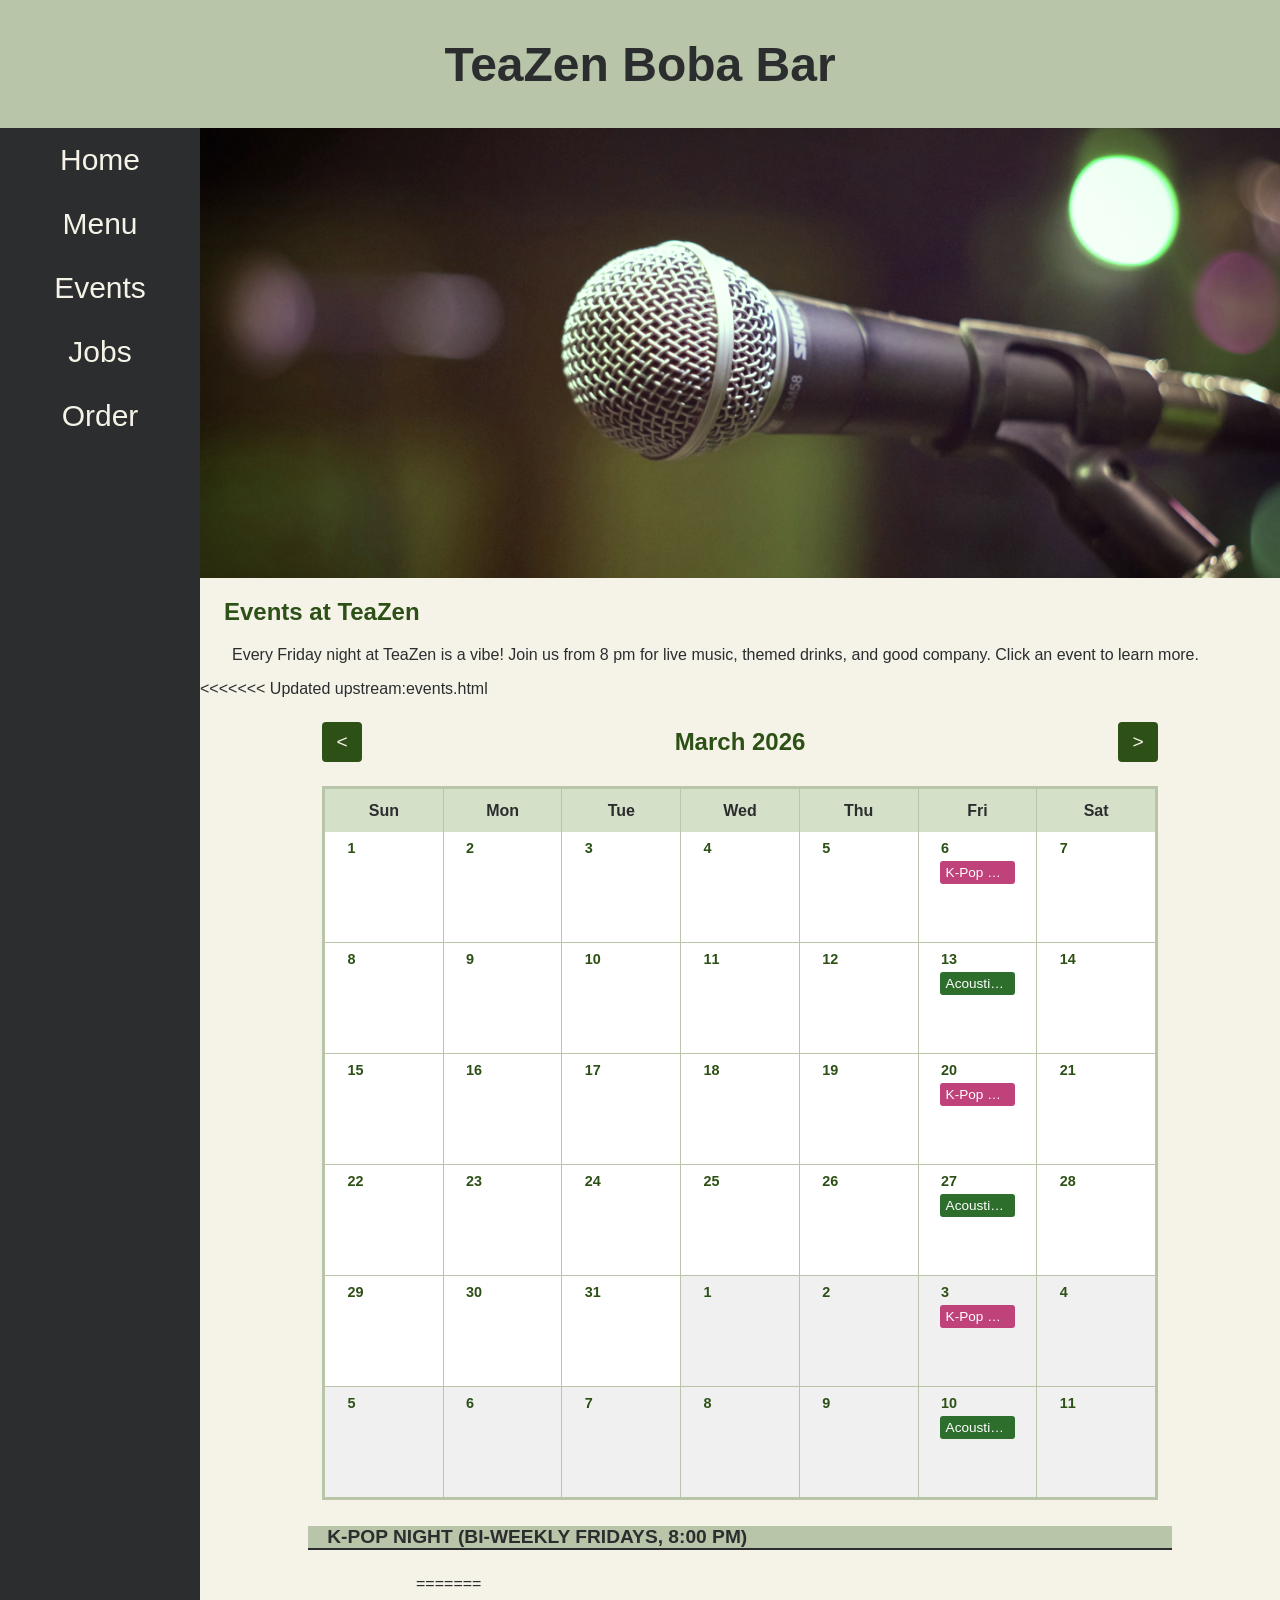
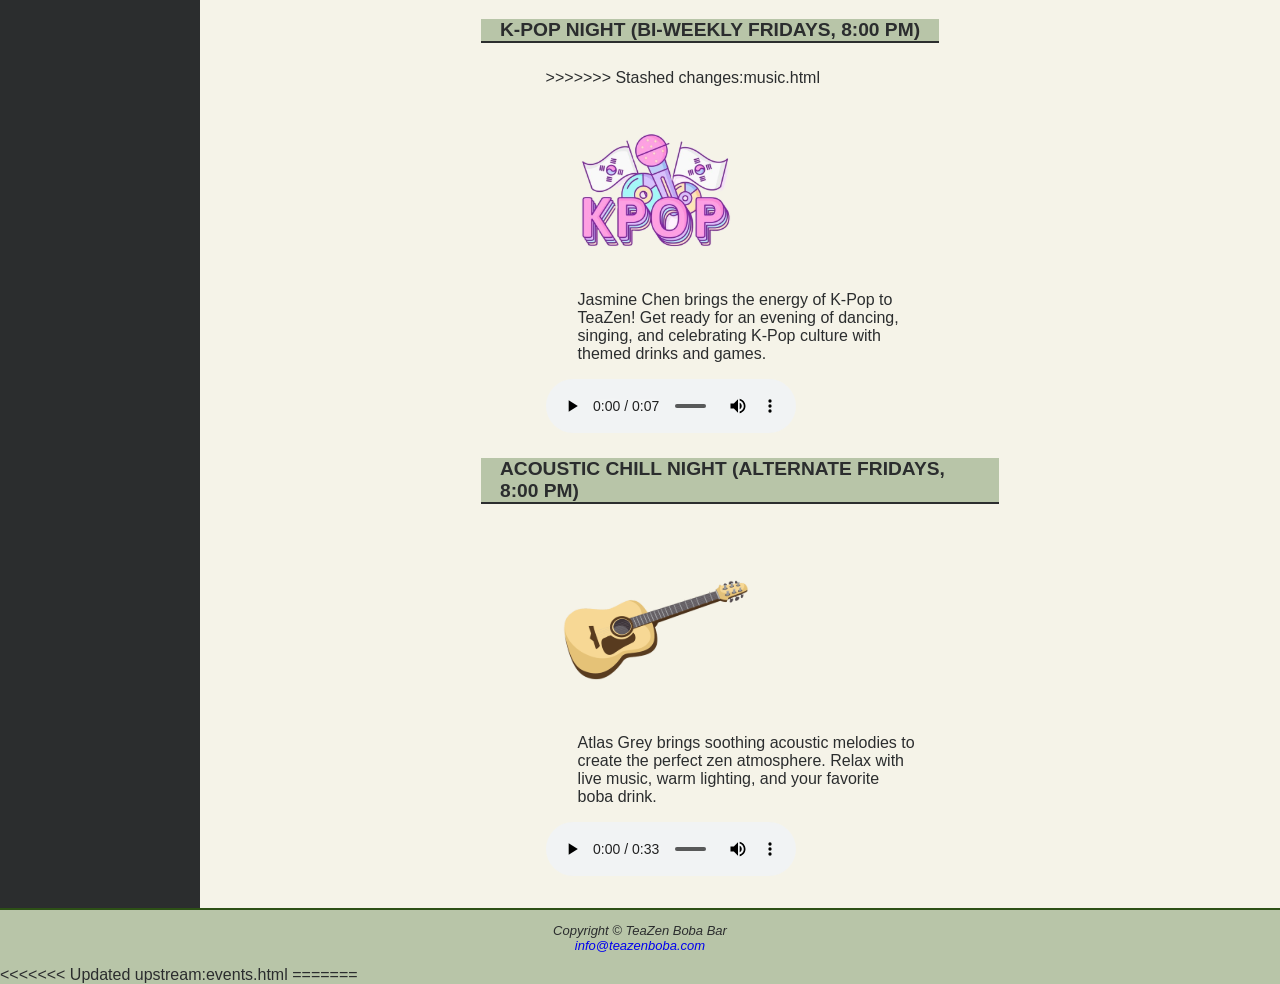
==== events.html @ 2941ad5b "Thinking..." ====
<!doctype html>
<html lang="en">
	<!-- head-->
	<head>
		<meta charset="UTF-8" />
		<meta name="viewport" content="width=device-width, initial-scale=1.0" />
		<title>TeaZen Boba Bar Events</title>
		<link rel="stylesheet" href="styles/teazen.css" />
		<link rel="stylesheet" href="styles/events.css" />
	</head>

	<body>
		<!-- wrapper -->
		<div id="wrapper">
			<!-- header -->
			<header>
				<h1><a href="index.html">TeaZen Boba Bar</a></h1>
			</header>

			<!-- nav -->
			<nav>
				<ul>
					<li><a href="index.html">Home</a></li>
					<li><a href="menu.html">Menu</a></li>
					<li><a href="events.html">Events</a></li>
					<li><a href="jobs.html">Jobs</a></li>
					<li><a href="order.html">Order</a></li>
				</ul>
			</nav>

			<!-- main -->
			<main>
				<div id="heroguitar"></div>

				<h2>Events at TeaZen</h2>
				<p>
					Every Friday night at TeaZen is a vibe! Join us from 8 pm for live
					music, themed drinks, and good company. Click an event to learn more.
				</p>

<<<<<<< Updated upstream:events.html
				<!-- calendar -->
				<div id="calendar-wrap">
					<div id="calendar-header">
						<button id="prev-month" aria-label="Previous month">&lt;</button>
						<h3 id="calendar-title">March 2026</h3>
						<button id="next-month" aria-label="Next month">&gt;</button>
					</div>
					<div id="calendar" class="custom-calendar">
						<div class="day-header">Sun</div>
						<div class="day-header">Mon</div>
						<div class="day-header">Tue</div>
						<div class="day-header">Wed</div>
						<div class="day-header">Thu</div>
						<div class="day-header">Fri</div>
						<div class="day-header">Sat</div>
					</div>
					<div id="calendar-days"></div>
				</div>

				<!-- event detail panel -->
				<div id="event-detail" class="event-detail hidden">
					<button id="close-detail" aria-label="Close">&times;</button>
					<div id="event-detail-content"></div>
				</div>

				<!-- event info sections -->
				<h4>K-Pop Night (Bi-weekly Fridays, 8:00 PM)</h4>
				<div class="details" id="kpop-section">
=======
				<!-- event lineups -->
				<h4>K-POP NIGHT (BI-WEEKLY FRIDAYS, 8:00 PM)</h4>
				<div class="details">
>>>>>>> Stashed changes:music.html
					<a href="./images/k-pop_logo_transparent.png">
						<img
							src="./images/k-pop_logo_transparent_thumb.png"
							alt="K-Pop Night at TeaZen"
						/>
					</a>
					<p>
						Jasmine Chen brings the energy of K-Pop to TeaZen! Get ready for an
						evening of dancing, singing, and celebrating K-Pop culture with
						themed drinks and games.
					</p>

					<audio controls>
						<source
							src="./audios/kpop-demon-hunters-golden.mp3"
							type="audio/mpeg"
						/>
						<source
							src="./audios/kpop-demon-hunters-golden.ogg"
							type="audio/ogg"
						/>
						<p>
							Your browser does not support the audio element.
							<a href="./audios/kpop-demon-hunters-golden.mp3">
								Download audio sample
							</a>
						</p>
					</audio>
				</div>

				<h4>Acoustic Chill Night (Alternate Fridays, 8:00 PM)</h4>
				<div class="details" id="acoustic-section">
					<a href="./images/acoustic-guitar.webp">
						<img
							src="./images/acoustic-guitar_thumb.webp"
							alt="Acoustic Chill Night at TeaZen"
						/>
					</a>
					<p>
						Atlas Grey brings soothing acoustic melodies to create the perfect
						zen atmosphere. Relax with live music, warm lighting, and your
						favorite boba drink.
					</p>

					<audio controls>
						<source src="./audios/greg.mp3" type="audio/mpeg" />
						<source src="./audios/greg.ogg" type="audio/ogg" />
						<p>
							Your browser does not support the audio element.
							<a href="./audios/greg.mp3">Download audio sample</a>
						</p>
					</audio>
				</div>
			</main>

			<!-- footer -->
			<footer>
				Copyright &copy; TeaZen Boba Bar<br />
				<a href="mailto:info@teazenboba.com">info@teazenboba.com</a>
			</footer>
		</div>

<<<<<<< Updated upstream:events.html
		<script src="scripts/events.js"></script>
=======
		
	</body>
</html>
---- styles/teazen.css ----
/* ===== UNIVERSAL ===== */
* {
	box-sizing: border-box;
}

/* ===== BODY ===== */
body {
	margin: 0;
	padding: 0;

	font-family: Tahoma, Arial, sans-serif;
	color: #2b2d2e;

	background-color: #b8c5a8;
}

/* ===== HEADER ===== */
header {
	height: 128px;
	padding-top: 5px;
	padding-bottom: 5px;
	padding-left: 105px;

	color: #2b2d2e;

	background-color: #b8c5a8;
	background-image: url("../images/boba_logo.png");
	background-repeat: no-repeat;
	background-position: 15px center; /* positions the logo */
	background-size: 120px auto;

	text-align: center; /* Center the text */
	display: flex;
	align-items: center; /* Vertically center */
	justify-content: center; /* Horizontally center */
}

/* header link states */
header a:link {
	color: #2b2d2e;
	text-decoration: none;
}

header a:visited {
	color: #2b2d2e;
	text-decoration: none;
}

header a:hover {
	color: #f5f3e8;
	text-decoration: none;
}

/* ===== NAVIGATION ===== */
nav {
	font-size: 1.5em;
	text-align: center;
}

/* nav link states */
nav a:link {
	color: #f5f3e8;
}

nav a:visited {
	color: #b8c5a8;
}

nav a:hover {
	color: #d1a35e;
}

nav ul {
	display: flex;
	flex-direction: column;

	margin: 0;
	padding: 0;

	font-size: 1.25em;
	list-style-type: none;
}

nav li {
	width: 100%;
	padding: 0.5em 1em;
	border-bottom: 1px solid #b8c5a8;
}

/* ===== GLOBAL ANCHORS ===== */
a {
	text-decoration: none;
}

/* ===== TYPOGRAPHY ===== */
h1 {
	font-size: 2em;
}

h2 {
	color: #2d5016;
}

h3 {
	color: #2d5016;
}

h4 {
	clear: left;

	padding-bottom: 0;
	padding-left: 0;
	border-bottom: #2b2d2e 2px solid;

	font-size: 1.2em;
	text-transform: uppercase;

	background-color: #b8c5a8;
}

dt {
	color: #2d5016;
}

/* ===== MAIN CONTENT ===== */
main {
	display: block;
	padding: 0 0 2em;
	background-color: #f5f3e8;
}

/* inner content spacing */
main h2,
main h3,
main h4,
main p,
main div,
main ul,
main dl {
	padding-right: 1em;
	padding-left: 1em;
}

main p {
	padding-left: 2em;
}

main ul {
	padding-left: 3em;
}

/* ===== WRAPPER ===== */
#wrapper {
	padding: 0;
	background-color: #2b2d2e;
}

/* ===== FOOTER ===== */
footer {
	padding: 1em;
	border-top: 2px solid #2d5016;

	font-size: small;
	font-style: italic;
	text-align: center;

	background-color: #b8c5a8;
}

/* ===== MISC ===== */
.details {
	display: flex;
	flex-flow: row wrap;
	align-items: center; /* Add this - vertically centers items */
	padding-right: 20%;
	padding-left: 20%;
}

.details img {
	flex-shrink: 0; /* Prevents image from shrinking */
}

.details p {
	margin: 0; /* Remove default paragraph margins */
}

.details audio {
	width: 100%;
	min-width: 250px; /* Add this - ensures a minimum width */
	max-width: 250px; /* Add this - limits the maximum width */
	margin-top: 1em;
}

@media (width >=1300px) {
	/* or 800px, test to see what looks best */
	.details {
		flex-flow: row;
		align-items: center;
	}
}

img {
	padding-right: 10px;
	padding-left: 10px;
}

#mobile {
	display: inline;
}

#desktop {
	display: none;
}

form {
	display: flex;
	flex-direction: column;
	width: 80%;
	padding-left: 3em;
}

input,
textarea {
	margin-bottom: 0.5em;
}

/* ===== AUDIO SELECTOR ===== */
audio {
	display: block;
	margin-top: 1em;
}

/* ===== TABLES ===== */

table {
	border-spacing: 0;
	width: 100%;
	margin: 0;
}

td,
th {
	padding: 10px;
}

tr:nth-child(odd) {
	background-color: #d4e0c8;
}

/* ===== MEDIA QUERIES ===== */
@media (width >= 600px) {
	header {
		padding-left: 0;
		text-align: center;
		background-size: 150px auto;
	}

	h1 {
		font-size: 3em;
	}

	nav ul {
		flex-flow: row nowrap;
		justify-content: space-around;
	}

	nav li {
		border-bottom: none;
	}

	#flow {
		display: flex;
		flex-flow: row;
	}

	#mobile {
		display: none;
	}

	#desktop {
		display: inline;
	}

	/* .details {
		display: flex;
		flex-flow: row;
	} */

	h4 {
		margin-right: 10%;
		margin-left: 10%;
	}

	form {
		display: grid;
		grid-template-columns: 6em 1fr;
		gap: 1em;
		width: 40%;
	}

	form input[type="submit"],
	form button[type="submit"] {
		grid-column: 2;
	}
}

/* DESKTOP LAYOUT */
@media (width >= 1024px) {
	header {
		grid-area: header;
		background-image: url("../images/boba_logo.png");
	}

	nav {
		grid-area: nav;
		width: 200px;
	}

	main {
		grid-area: main;
	}

	footer {
		grid-area: footer;
	}

	#wrapper {
		display: grid;
		grid-template:
			"header header"
			"nav main"
			"footer footer"
			/ 200px;
	}

	nav ul {
		flex-direction: column;
	}
}
<<<<<<< HEAD

<<<<<<< Updated upstream:styles/teazen.css
/* ===== JOB APPLICATION FORM ===== */
#jobApplicationForm {
=======
/* ===== CHATBOT (FIXED) ===== */
#chatbot-container {
	position: fixed;
	bottom: 20px;
	right: 20px;
	z-index: 9999;
>>>>>>> Stashed changes:teazen.css
	display: flex;
	flex-direction: column;
	max-width: 600px;
	margin: 2em auto;
	padding: 2em;
	background-color: #f5f3e8;
	border: 2px solid #2d5016;
	border-radius: 8px;
	box-shadow: 0 2px 8px rgba(0, 0, 0, 0.1);
}

#jobApplicationForm fieldset {
	border: none;
<<<<<<< Updated upstream:styles/teazen.css
	padding: 0;
	margin: 0;
}

#jobApplicationForm legend {
	font-size: 1.5em;
	font-weight: bold;
	color: #2d5016;
	margin-bottom: 1.5em;
	padding: 0;
}

.form-group {
	margin-bottom: 1.5em;
=======
	padding: 12px 18px;
	border-radius: 25px;
	cursor: pointer;
	font-weight: bold;
	box-shadow: 0 4px 10px rgba(0,0,0,0.2);
	margin-bottom: 10px;
}

#chat-toggle:hover {
	background-color: #3b6820;
}

#chat-window {
	width: 320px;
	height: 420px;
	background: #f5f3e8;
	border-radius: 15px;
	box-shadow: 0 6px 20px rgba(0,0,0,0.25);
>>>>>>> Stashed changes:teazen.css
	display: flex;
	flex-direction: column;
}

.form-group label {
	font-weight: bold;
	color: #2d5016;
	margin-bottom: 0.5em;
	font-size: 0.95em;
}

.form-group input[type="text"],
.form-group input[type="email"],
.form-group input[type="tel"],
.form-group input[type="date"],
.form-group select,
.form-group textarea {
	padding: 0.75em;
	border: 1px solid #b8c5a8;
	border-radius: 4px;
	font-family: inherit;
	font-size: 0.95em;
	background-color: #ffffff;
	color: #2b2d2e;
	transition: border-color 0.3s ease;
}

.form-group input[type="text"]:focus,
.form-group input[type="email"]:focus,
.form-group input[type="tel"]:focus,
.form-group input[type="date"]:focus,
.form-group select:focus,
.form-group textarea:focus {
	outline: none;
	border-color: #2d5016;
	box-shadow: 0 0 5px rgba(45, 80, 22, 0.3);
}

.form-group textarea {
	resize: vertical;
	min-height: 120px;
}

.submit-btn {
	background-color: #2d5016;
	color: #f5f3e8;
	padding: 0.75em 2em;
	border: none;
	border-radius: 4px;
	font-size: 1em;
	font-weight: bold;
<<<<<<< Updated upstream:styles/teazen.css
	cursor: pointer;
	transition:
		background-color 0.3s ease,
		transform 0.1s ease;
	align-self: flex-start;
	margin-top: 1em;
}

.submit-btn:hover {
	background-color: #1a3009;
	transform: translateY(-2px);
}

.submit-btn:active {
	transform: translateY(0);
}

#formMessage {
	margin-top: 1em;
	padding: 1em;
	border-radius: 4px;
	font-weight: bold;
	text-align: center;
=======
}

#chat-messages {
	flex: 1;
	padding: 12px;
	overflow-y: auto;
	background: #ffffff;
	display: flex;
	flex-direction: column;
	gap: 10px;
}

.user-message {
	align-self: flex-end;
	background: #d4e0c8;
	padding: 10px 12px;
	border-radius: 15px 15px 5px 15px;
	max-width: 75%;
	white-space: pre-wrap;
}

.bot-message {
	align-self: flex-start;
	background: #f1f1f1;
	padding: 10px 12px;
	border-radius: 15px 15px 15px 5px;
	max-width: 75%;
	border: 1px solid #ddd;
	white-space: pre-wrap;
}

#chat-input-area {
	display: flex;
	padding: 8px;
	border-top: 1px solid #ccc;
	background: #fff;
	gap: 8px;
}

#chatInput {
	flex: 1;
	padding: 10px;
	border: 1px solid #ccc;
	border-radius: 8px;
	outline: none;
	margin: 0 !important;
}

#chatInput:focus {
	border-color: #2d5016;
}

#chat-input-area button {
	background-color: #2d5016;
	color: #f5f3e8;
	border: none;
	padding: 10px 14px;
	border-radius: 8px;
	cursor: pointer;
	font-weight: bold;
}

#chat-input-area button:hover {
	background-color: #3b6820;
>>>>>>> Stashed changes:teazen.css
}

#formMessage[style*="green"] {
	background-color: #d4f1d4;
	color: #2d5016;
	border: 1px solid #2d5016;
}

#formMessage[style*="red"] {
	background-color: #f1d4d4;
	color: #8b3a3a;
	border: 1px solid #8b3a3a;
}
=======
>>>>>>> 483d1e0a27bd4747a47a7f8847b995fde7b28a60
---- styles/events.css ----
/* ===== EVENTS HERO SECTION ===== */
#heroguitar {
	height: 300px;
	background-image: url("../images/music_hero.jpg");
	background-repeat: no-repeat;
	background-size: cover;
	background-position: center 45%;
	filter: sepia(0.5) hue-rotate(60deg) saturate(1.2);
}

@media (width >= 600px) {
	#heroguitar {
		height: 50vh;
		background-image: url("../images/music_hero.jpg");
	}
}

/* ===== CUSTOM CALENDAR ===== */

#calendar-wrap {
	padding: 1em 1em 0;
	width: 100%;
	box-sizing: border-box;
	margin-bottom: 2em;
}

#calendar-header {
	display: flex;
	justify-content: space-between;
	align-items: center;
	margin-bottom: 1.5em;
	padding: 0 1em;
	gap: 1em;
}

#calendar-header h3 {
	color: #2d5016;
	font-size: 1.5em;
	margin: 0;
	flex: 1;
	text-align: center;
}

#prev-month,
#next-month {
	background-color: #2d5016;
	color: #f5f3e8;
	border: none;
	width: 40px;
	height: 40px;
	font-size: 1.2em;
	cursor: pointer;
	border-radius: 4px;
	transition: background-color 0.3s ease;
}

#prev-month:hover,
#next-month:hover {
	background-color: #1e3a0f;
}

/* Calendar structure: header row + days grid */
#calendar {
	display: grid;
	grid-template-columns: repeat(7, 1fr);
	gap: 1px;
	background-color: #b8c5a8;
	padding: 1px;
	border: 2px solid #b8c5a8;
	border-bottom: none;
	margin-bottom: 0;
}

.day-header {
	background-color: #d4e0c8;
	color: #2b2d2e;
	font-weight: bold;
	padding: 0.8em 0.5em;
	text-align: center;
	font-size: 0.95em;
}

/* Calendar days - also a 7-column grid */
#calendar-days {
	display: grid;
	grid-template-columns: repeat(7, 1fr);
	gap: 1px;
	background-color: #b8c5a8;
	padding: 1px;
	border: 2px solid #b8c5a8;
	border-top: none;
	margin-top: -2px;
}

.calendar-day {
	background-color: #ffffff;
	min-height: 100px;
	padding: 0.5em;
	position: relative;
	display: flex;
	flex-direction: column;
	overflow: hidden;
}

.calendar-day.other-month {
	background-color: #f0f0f0;
	color: #999;
}

.calendar-day.today {
	background-color: #e8f0e2;
}

.day-number {
	font-weight: bold;
	color: #2d5016;
	font-size: 0.9em;
	margin-bottom: 0.3em;
}

.day-events {
	flex: 1;
	overflow-y: auto;
	font-size: 0.75em;
}

.calendar-event {
	cursor: pointer;
	padding: 0.3em 0.4em;
	margin-bottom: 0.2em;
	border-radius: 3px;
	font-weight: 500;
	color: white;
	white-space: nowrap;
	overflow: hidden;
	text-overflow: ellipsis;
	transition: opacity 0.2s ease;
}

.calendar-event:hover {
	opacity: 0.85;
}

.calendar-event.kpop {
	background-color: #c0427a;
}

.calendar-event.acoustic {
	background-color: #2d6e2d;
}

/* Mobile */
@media (width < 600px) {
	#calendar-wrap {
		padding: 0.5em 0.5em 0;
	}

	#calendar-header {
		padding: 0 0.5em;
		margin-bottom: 1em;
	}

	#calendar-header h3 {
		font-size: 1.2em;
	}

	#prev-month,
	#next-month {
		width: 35px;
		height: 35px;
		font-size: 1em;
	}

	.day-header {
		padding: 0.5em 0.2em;
		font-size: 0.8em;
	}

	.calendar-day {
		min-height: 70px;
		padding: 0.3em;
	}

	.day-number {
		font-size: 0.8em;
		margin-bottom: 0.2em;
	}

	.day-events {
		font-size: 0.65em;
	}

	.calendar-event {
		padding: 0.2em 0.3em;
		margin-bottom: 0.15em;
	}
}

/* Tablet */
@media (width >= 600px) and (width < 1024px) {
	#calendar-wrap {
		padding: 1.2em 1.2em 0;
	}

	#calendar-header {
		padding: 0 1.2em;
	}

	#calendar-header h3 {
		font-size: 1.3em;
	}

	.day-header {
		padding: 0.7em 0.4em;
		font-size: 0.9em;
	}

	.calendar-day {
		min-height: 90px;
	}

	.day-events {
		font-size: 0.8em;
	}
}

/* Desktop */
@media (width >= 1024px) {
	#calendar-wrap {
		padding: 1.5em 2em 0;
		max-width: 900px;
		margin: 0 auto;
	}

	#calendar-header {
		padding: 0;
		max-width: 900px;
		margin-left: auto;
		margin-right: auto;
		margin-bottom: 1.5em;
	}

	#calendar-header h3 {
		font-size: 1.5em;
	}

	.day-header {
		padding: 0.8em 0.5em;
		font-size: 1em;
	}

	.calendar-day {
		min-height: 110px;
	}

	.day-events {
		font-size: 0.85em;
	}
}

/* ===== EVENT DETAIL PANEL ===== */

.event-detail {
	position: relative;
	margin: 1em 1em 0;
	padding: 1em 1.5em 1.2em;
	background-color: #e8f0e2;
	border-left: 4px solid #2d5016;
	border-radius: 4px;
}

.event-detail.hidden {
	display: none;
}

.event-detail h3 {
	margin-top: 0;
}

.event-date {
	font-weight: bold;
	color: #2d5016;
	padding-left: 0 !important;
}

.event-host {
	font-style: italic;
	color: #555;
	padding-left: 0 !important;
}

.event-detail p {
	padding-left: 0 !important;
	margin: 0.4em 0;
}

.event-link {
	display: inline-block;
	margin-top: 0.6em;
	color: #c0427a;
	font-weight: bold;
	text-decoration: underline;
}

.event-link:hover {
	color: #2d5016;
}

#close-detail {
	position: absolute;
	top: 0.5em;
	right: 0.75em;
	background: none;
	border: none;
	font-size: 1.4em;
	cursor: pointer;
	color: #2b2d2e;
	line-height: 1;
}

#close-detail:hover {
	color: #c0427a;
}

/* Mobile */
@media (width < 600px) {
	.event-detail {
		margin: 0.75em 0.75em 0;
		padding: 0.8em 1em 1em;
	}

	.event-detail h3 {
		font-size: 1.1em;
	}

	#close-detail {
		font-size: 1.2em;
		top: 0.3em;
		right: 0.5em;
	}
}

/* Tablet */
@media (width >= 600px) and (width < 1024px) {
	.event-detail {
		margin: 1.2em 1.2em 0;
		padding: 1.2em 1.5em;
	}

	.event-detail h3 {
		font-size: 1.2em;
	}
}

/* Desktop */
@media (width >= 1024px) {
	.event-detail {
		margin: 1.5em auto 0;
		max-width: 900px;
		padding: 1.5em 2em;
	}

	.event-detail h3 {
		font-size: 1.3em;
	}
}
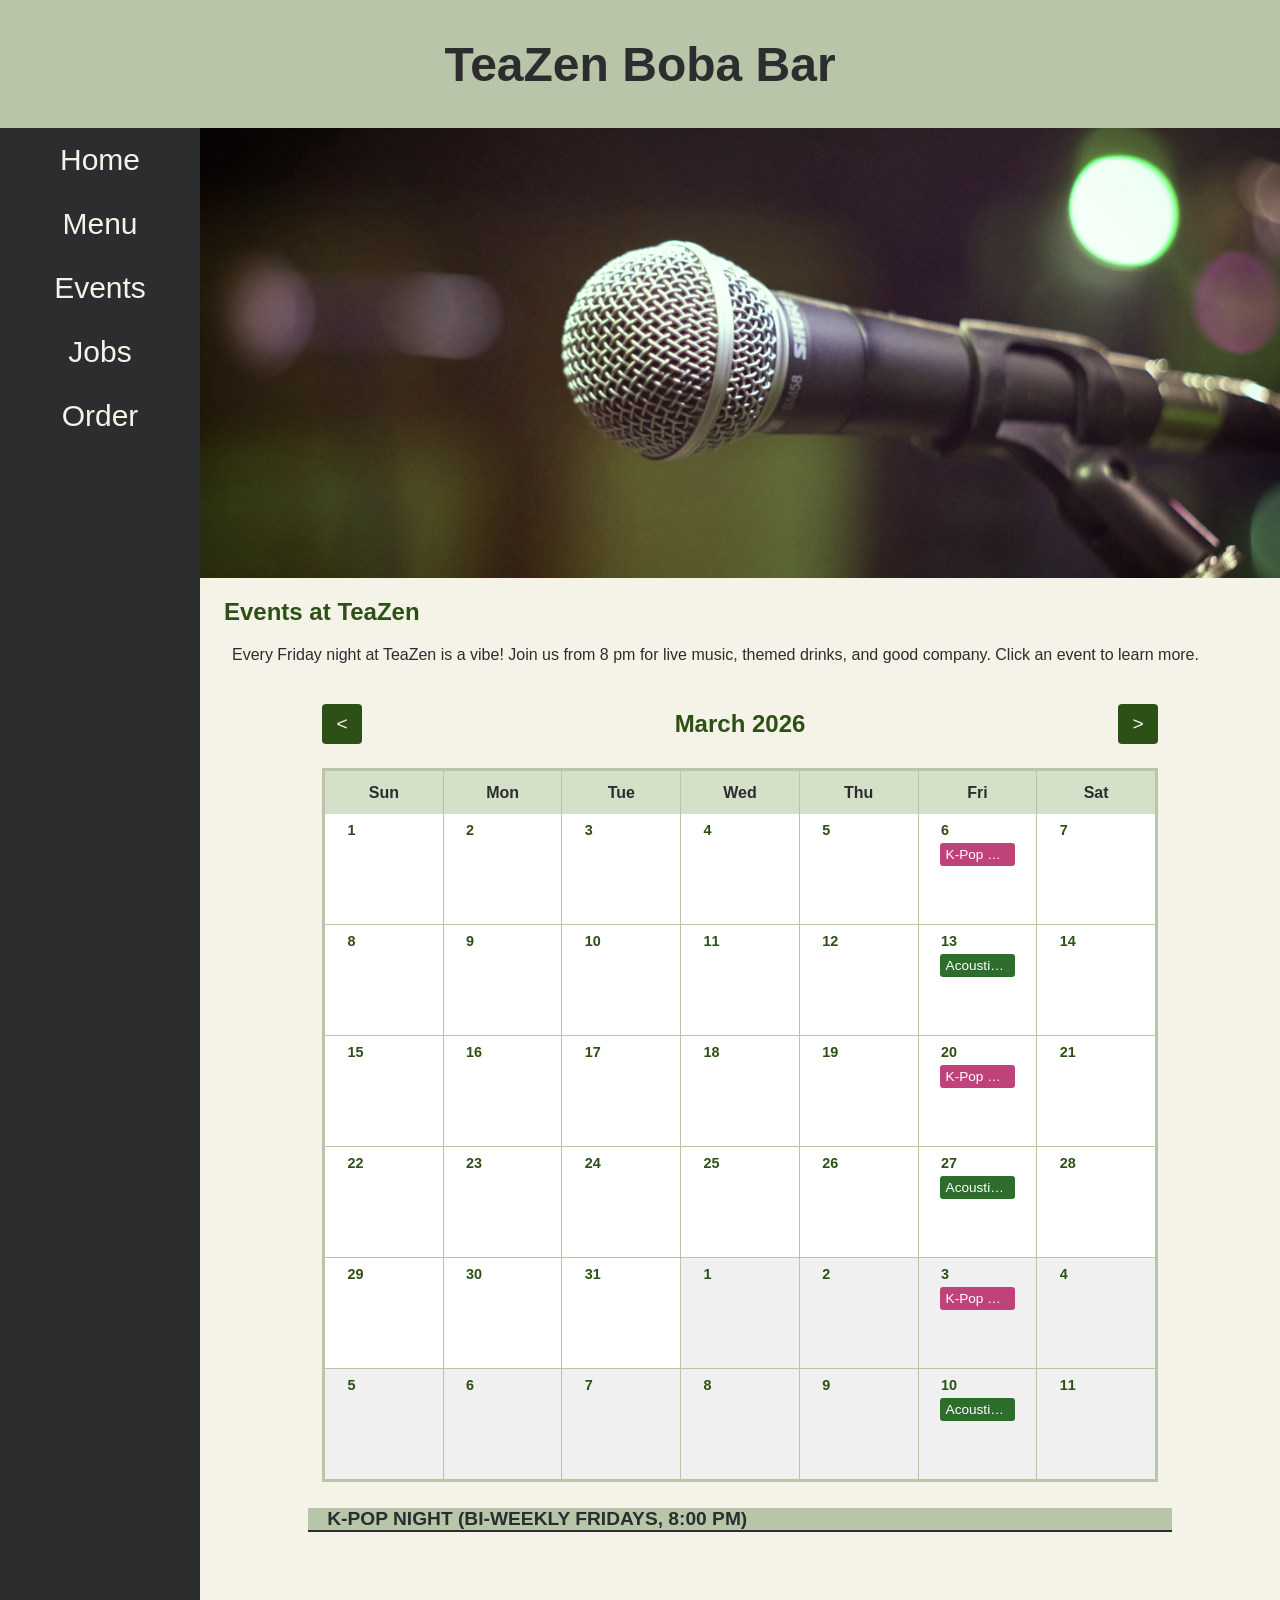
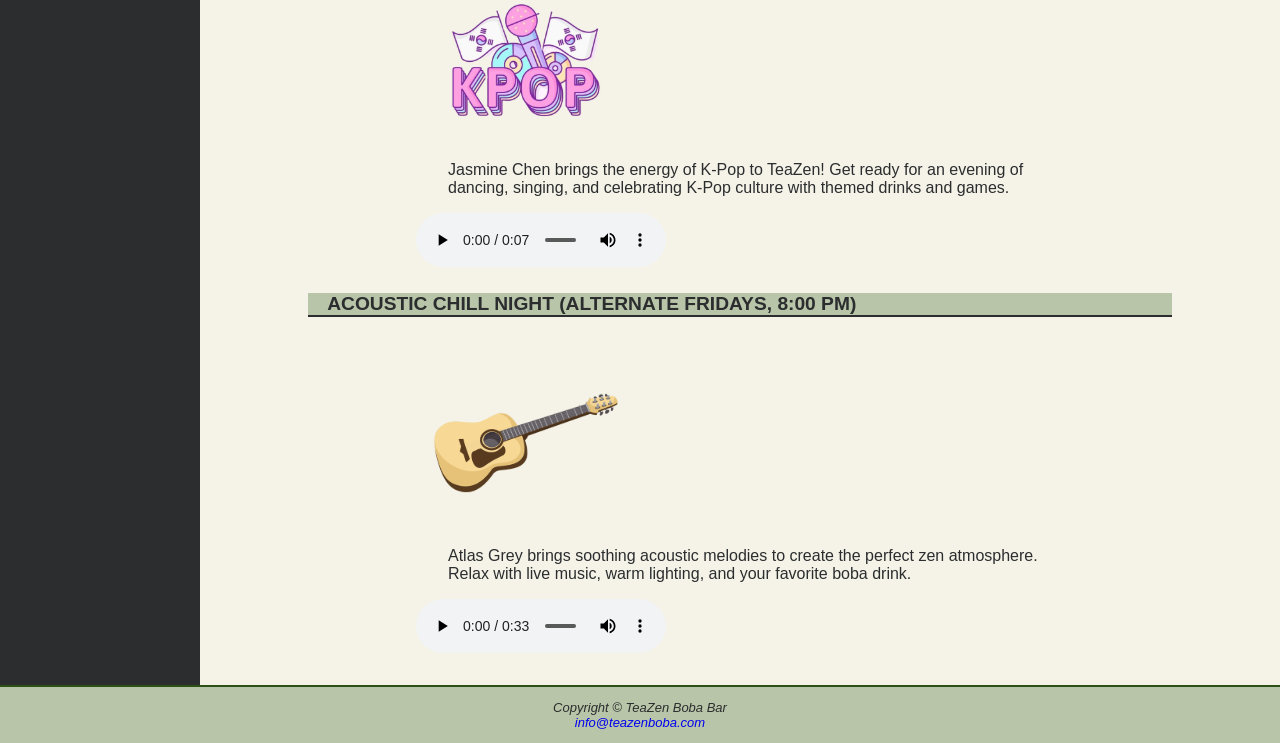
==== commit 86b07242: "Merge main into estrella_branch: keep database code and external script reference" ====
--- a/events.html
+++ b/events.html
@@ -38,7 +38,6 @@
 					music, themed drinks, and good company. Click an event to learn more.
 				</p>
 
-<<<<<<< Updated upstream:events.html
 				<!-- calendar -->
 				<div id="calendar-wrap">
 					<div id="calendar-header">
@@ -67,11 +66,6 @@
 				<!-- event info sections -->
 				<h4>K-Pop Night (Bi-weekly Fridays, 8:00 PM)</h4>
 				<div class="details" id="kpop-section">
-=======
-				<!-- event lineups -->
-				<h4>K-POP NIGHT (BI-WEEKLY FRIDAYS, 8:00 PM)</h4>
-				<div class="details">
->>>>>>> Stashed changes:music.html
 					<a href="./images/k-pop_logo_transparent.png">
 						<img
 							src="./images/k-pop_logo_transparent_thumb.png"
@@ -95,9 +89,9 @@
 						/>
 						<p>
 							Your browser does not support the audio element.
-							<a href="./audios/kpop-demon-hunters-golden.mp3">
-								Download audio sample
-							</a>
+							<a href="./audios/kpop-demon-hunters-golden.mp3"
+								>Download audio sample</a
+							>
 						</p>
 					</audio>
 				</div>
@@ -134,9 +128,6 @@
 			</footer>
 		</div>
 
-<<<<<<< Updated upstream:events.html
 		<script src="scripts/events.js"></script>
-=======
-		
 	</body>
-</html>+</html>
--- a/styles/teazen.css
+++ b/styles/teazen.css
@@ -337,220 +337,3 @@
 		flex-direction: column;
 	}
 }
-<<<<<<< HEAD
-
-<<<<<<< Updated upstream:styles/teazen.css
-/* ===== JOB APPLICATION FORM ===== */
-#jobApplicationForm {
-=======
-/* ===== CHATBOT (FIXED) ===== */
-#chatbot-container {
-	position: fixed;
-	bottom: 20px;
-	right: 20px;
-	z-index: 9999;
->>>>>>> Stashed changes:teazen.css
-	display: flex;
-	flex-direction: column;
-	max-width: 600px;
-	margin: 2em auto;
-	padding: 2em;
-	background-color: #f5f3e8;
-	border: 2px solid #2d5016;
-	border-radius: 8px;
-	box-shadow: 0 2px 8px rgba(0, 0, 0, 0.1);
-}
-
-#jobApplicationForm fieldset {
-	border: none;
-<<<<<<< Updated upstream:styles/teazen.css
-	padding: 0;
-	margin: 0;
-}
-
-#jobApplicationForm legend {
-	font-size: 1.5em;
-	font-weight: bold;
-	color: #2d5016;
-	margin-bottom: 1.5em;
-	padding: 0;
-}
-
-.form-group {
-	margin-bottom: 1.5em;
-=======
-	padding: 12px 18px;
-	border-radius: 25px;
-	cursor: pointer;
-	font-weight: bold;
-	box-shadow: 0 4px 10px rgba(0,0,0,0.2);
-	margin-bottom: 10px;
-}
-
-#chat-toggle:hover {
-	background-color: #3b6820;
-}
-
-#chat-window {
-	width: 320px;
-	height: 420px;
-	background: #f5f3e8;
-	border-radius: 15px;
-	box-shadow: 0 6px 20px rgba(0,0,0,0.25);
->>>>>>> Stashed changes:teazen.css
-	display: flex;
-	flex-direction: column;
-}
-
-.form-group label {
-	font-weight: bold;
-	color: #2d5016;
-	margin-bottom: 0.5em;
-	font-size: 0.95em;
-}
-
-.form-group input[type="text"],
-.form-group input[type="email"],
-.form-group input[type="tel"],
-.form-group input[type="date"],
-.form-group select,
-.form-group textarea {
-	padding: 0.75em;
-	border: 1px solid #b8c5a8;
-	border-radius: 4px;
-	font-family: inherit;
-	font-size: 0.95em;
-	background-color: #ffffff;
-	color: #2b2d2e;
-	transition: border-color 0.3s ease;
-}
-
-.form-group input[type="text"]:focus,
-.form-group input[type="email"]:focus,
-.form-group input[type="tel"]:focus,
-.form-group input[type="date"]:focus,
-.form-group select:focus,
-.form-group textarea:focus {
-	outline: none;
-	border-color: #2d5016;
-	box-shadow: 0 0 5px rgba(45, 80, 22, 0.3);
-}
-
-.form-group textarea {
-	resize: vertical;
-	min-height: 120px;
-}
-
-.submit-btn {
-	background-color: #2d5016;
-	color: #f5f3e8;
-	padding: 0.75em 2em;
-	border: none;
-	border-radius: 4px;
-	font-size: 1em;
-	font-weight: bold;
-<<<<<<< Updated upstream:styles/teazen.css
-	cursor: pointer;
-	transition:
-		background-color 0.3s ease,
-		transform 0.1s ease;
-	align-self: flex-start;
-	margin-top: 1em;
-}
-
-.submit-btn:hover {
-	background-color: #1a3009;
-	transform: translateY(-2px);
-}
-
-.submit-btn:active {
-	transform: translateY(0);
-}
-
-#formMessage {
-	margin-top: 1em;
-	padding: 1em;
-	border-radius: 4px;
-	font-weight: bold;
-	text-align: center;
-=======
-}
-
-#chat-messages {
-	flex: 1;
-	padding: 12px;
-	overflow-y: auto;
-	background: #ffffff;
-	display: flex;
-	flex-direction: column;
-	gap: 10px;
-}
-
-.user-message {
-	align-self: flex-end;
-	background: #d4e0c8;
-	padding: 10px 12px;
-	border-radius: 15px 15px 5px 15px;
-	max-width: 75%;
-	white-space: pre-wrap;
-}
-
-.bot-message {
-	align-self: flex-start;
-	background: #f1f1f1;
-	padding: 10px 12px;
-	border-radius: 15px 15px 15px 5px;
-	max-width: 75%;
-	border: 1px solid #ddd;
-	white-space: pre-wrap;
-}
-
-#chat-input-area {
-	display: flex;
-	padding: 8px;
-	border-top: 1px solid #ccc;
-	background: #fff;
-	gap: 8px;
-}
-
-#chatInput {
-	flex: 1;
-	padding: 10px;
-	border: 1px solid #ccc;
-	border-radius: 8px;
-	outline: none;
-	margin: 0 !important;
-}
-
-#chatInput:focus {
-	border-color: #2d5016;
-}
-
-#chat-input-area button {
-	background-color: #2d5016;
-	color: #f5f3e8;
-	border: none;
-	padding: 10px 14px;
-	border-radius: 8px;
-	cursor: pointer;
-	font-weight: bold;
-}
-
-#chat-input-area button:hover {
-	background-color: #3b6820;
->>>>>>> Stashed changes:teazen.css
-}
-
-#formMessage[style*="green"] {
-	background-color: #d4f1d4;
-	color: #2d5016;
-	border: 1px solid #2d5016;
-}
-
-#formMessage[style*="red"] {
-	background-color: #f1d4d4;
-	color: #8b3a3a;
-	border: 1px solid #8b3a3a;
-}
-=======
->>>>>>> 483d1e0a27bd4747a47a7f8847b995fde7b28a60
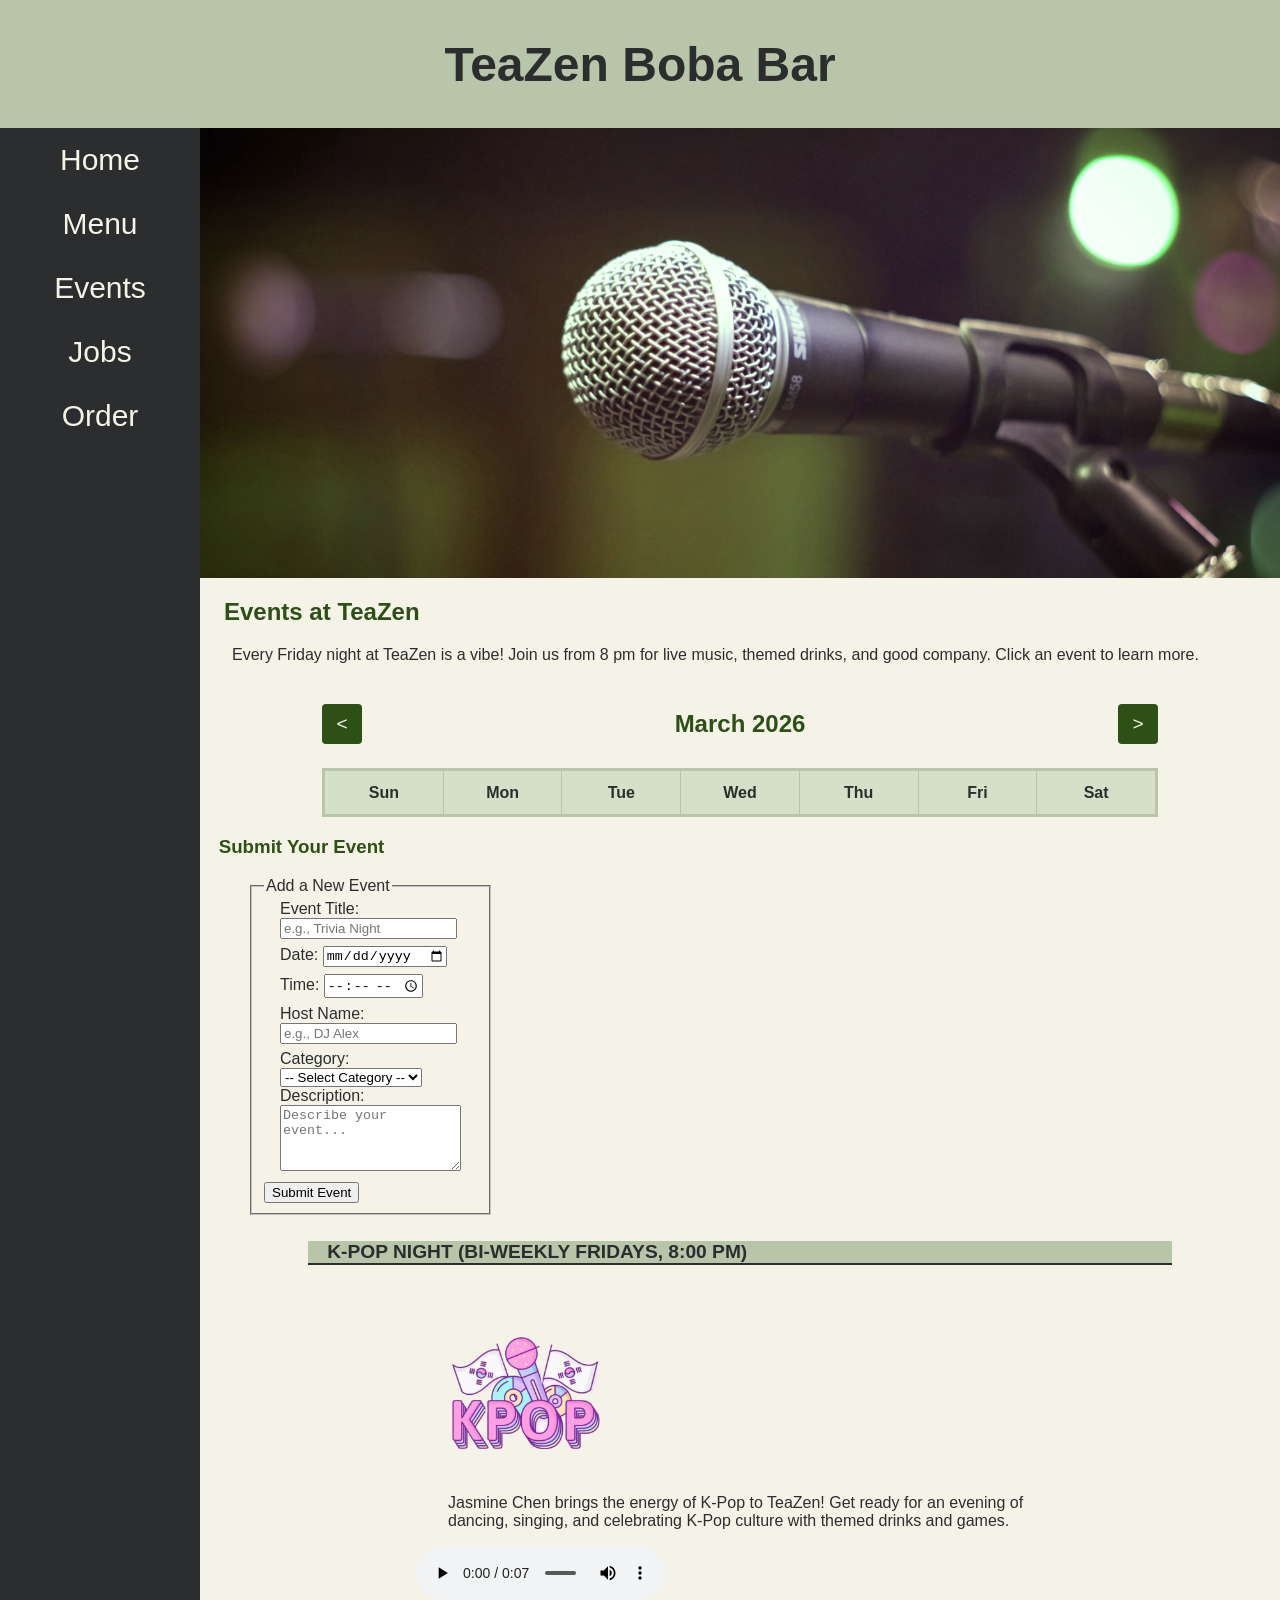
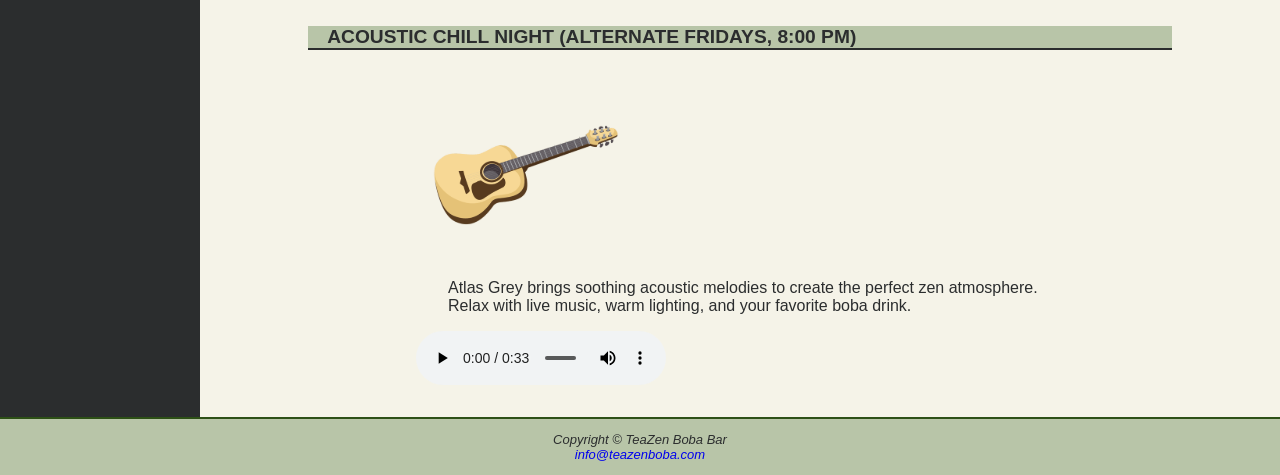
==== commit 520acbc6: "Fix Jobs and Events MySQL integration: dynamic positions, Event model, API endpoints" ====
--- a/events.html
+++ b/events.html
@@ -63,6 +63,81 @@
 					<div id="event-detail-content"></div>
 				</div>
 
+				<!-- event submission form -->
+				<h3>Submit Your Event</h3>
+				<form id="eventForm">
+					<fieldset>
+						<legend>Add a New Event</legend>
+
+						<div class="form-group">
+							<label for="event-title">Event Title:</label>
+							<input
+								type="text"
+								id="event-title"
+								name="title"
+								placeholder="e.g., Trivia Night"
+								required
+							/>
+						</div>
+
+						<div class="form-group">
+							<label for="event-date">Date:</label>
+							<input
+								type="date"
+								id="event-date"
+								name="date"
+								required
+							/>
+						</div>
+
+						<div class="form-group">
+							<label for="event-time">Time:</label>
+							<input
+								type="time"
+								id="event-time"
+								name="time"
+								required
+							/>
+						</div>
+
+						<div class="form-group">
+							<label for="event-host">Host Name:</label>
+							<input
+								type="text"
+								id="event-host"
+								name="host"
+								placeholder="e.g., DJ Alex"
+								required
+							/>
+						</div>
+
+						<div class="form-group">
+							<label for="event-category">Category:</label>
+							<select id="event-category" name="category" required>
+								<option value="">-- Select Category --</option>
+								<option value="kpop">K-Pop Night</option>
+								<option value="acoustic">Acoustic Chill</option>
+								<option value="trivia">Trivia</option>
+								<option value="other">Other</option>
+							</select>
+						</div>
+
+						<div class="form-group">
+							<label for="event-description">Description:</label>
+							<textarea
+								id="event-description"
+								name="description"
+								rows="4"
+								placeholder="Describe your event..."
+								required
+							></textarea>
+						</div>
+
+						<button type="submit" class="submit-btn">Submit Event</button>
+						<p id="eventMessage" style="display: none"></p>
+					</fieldset>
+				</form>
+
 				<!-- event info sections -->
 				<h4>K-Pop Night (Bi-weekly Fridays, 8:00 PM)</h4>
 				<div class="details" id="kpop-section">
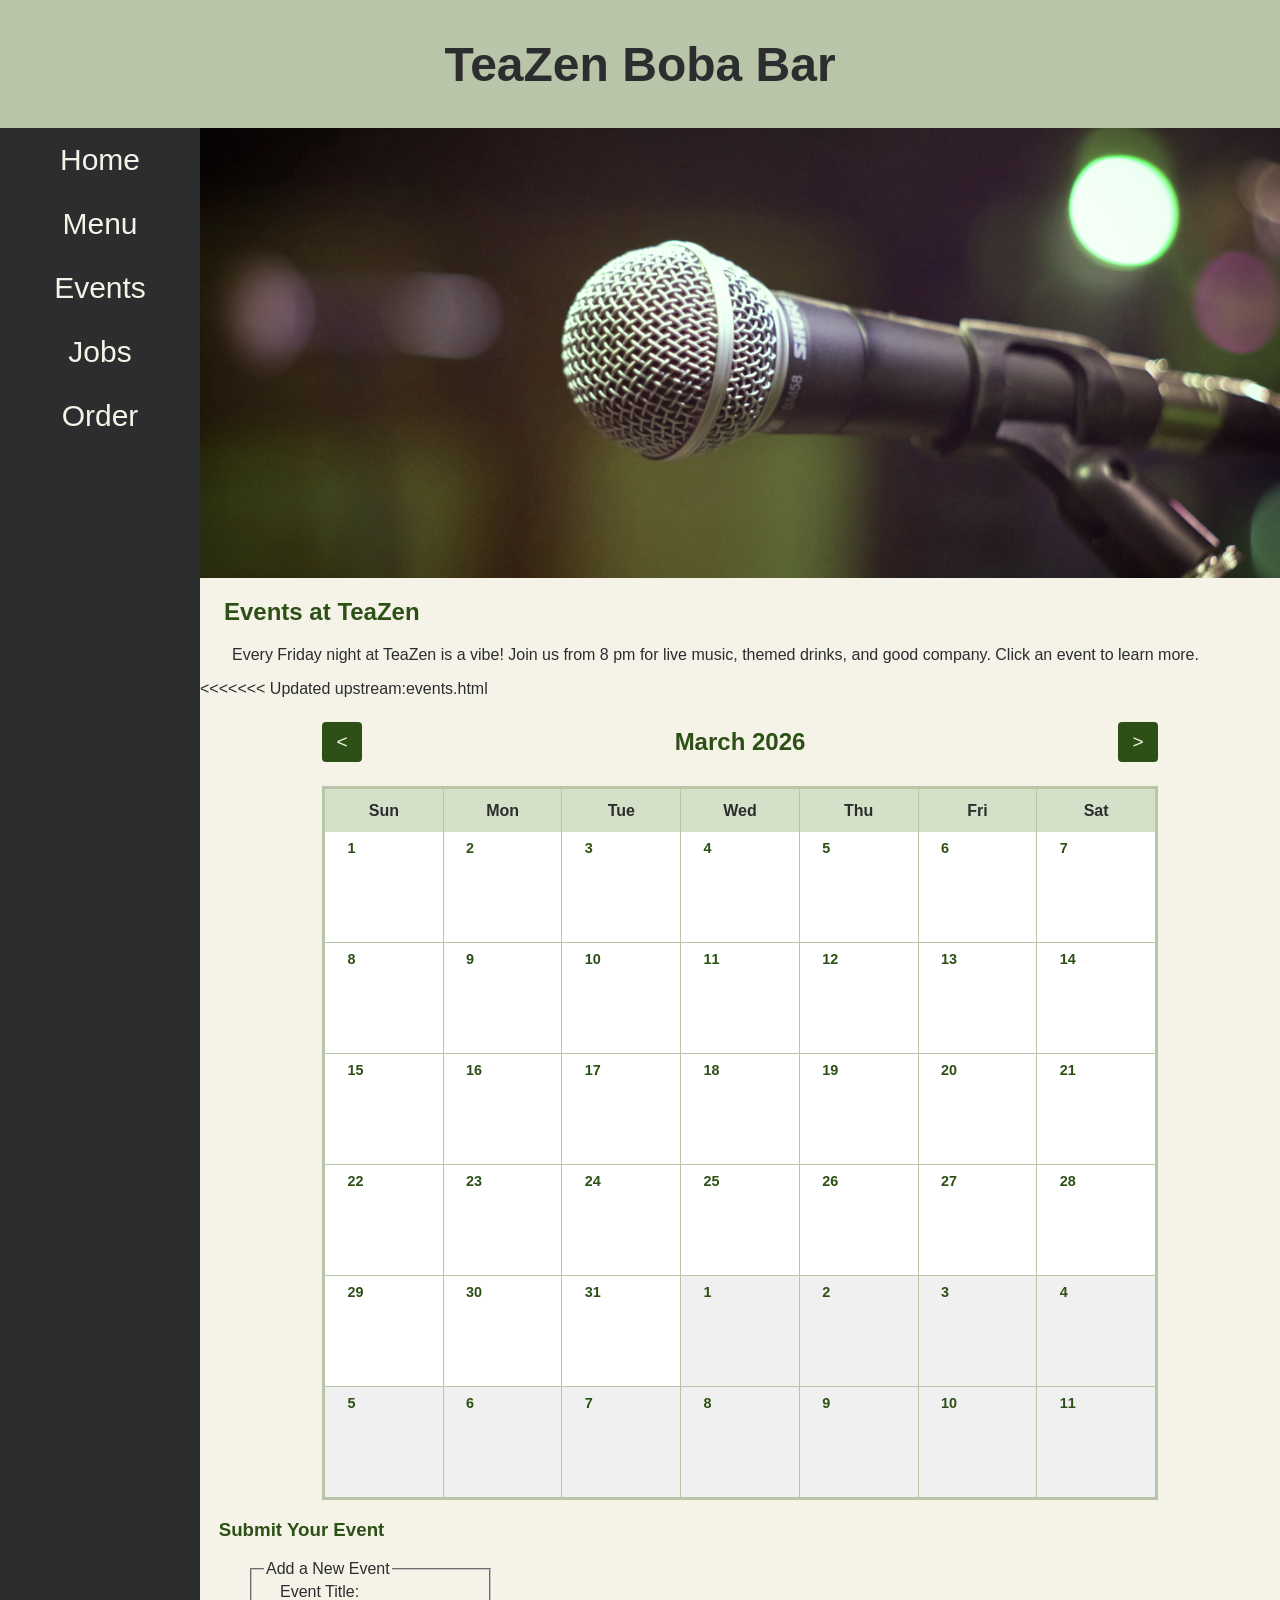
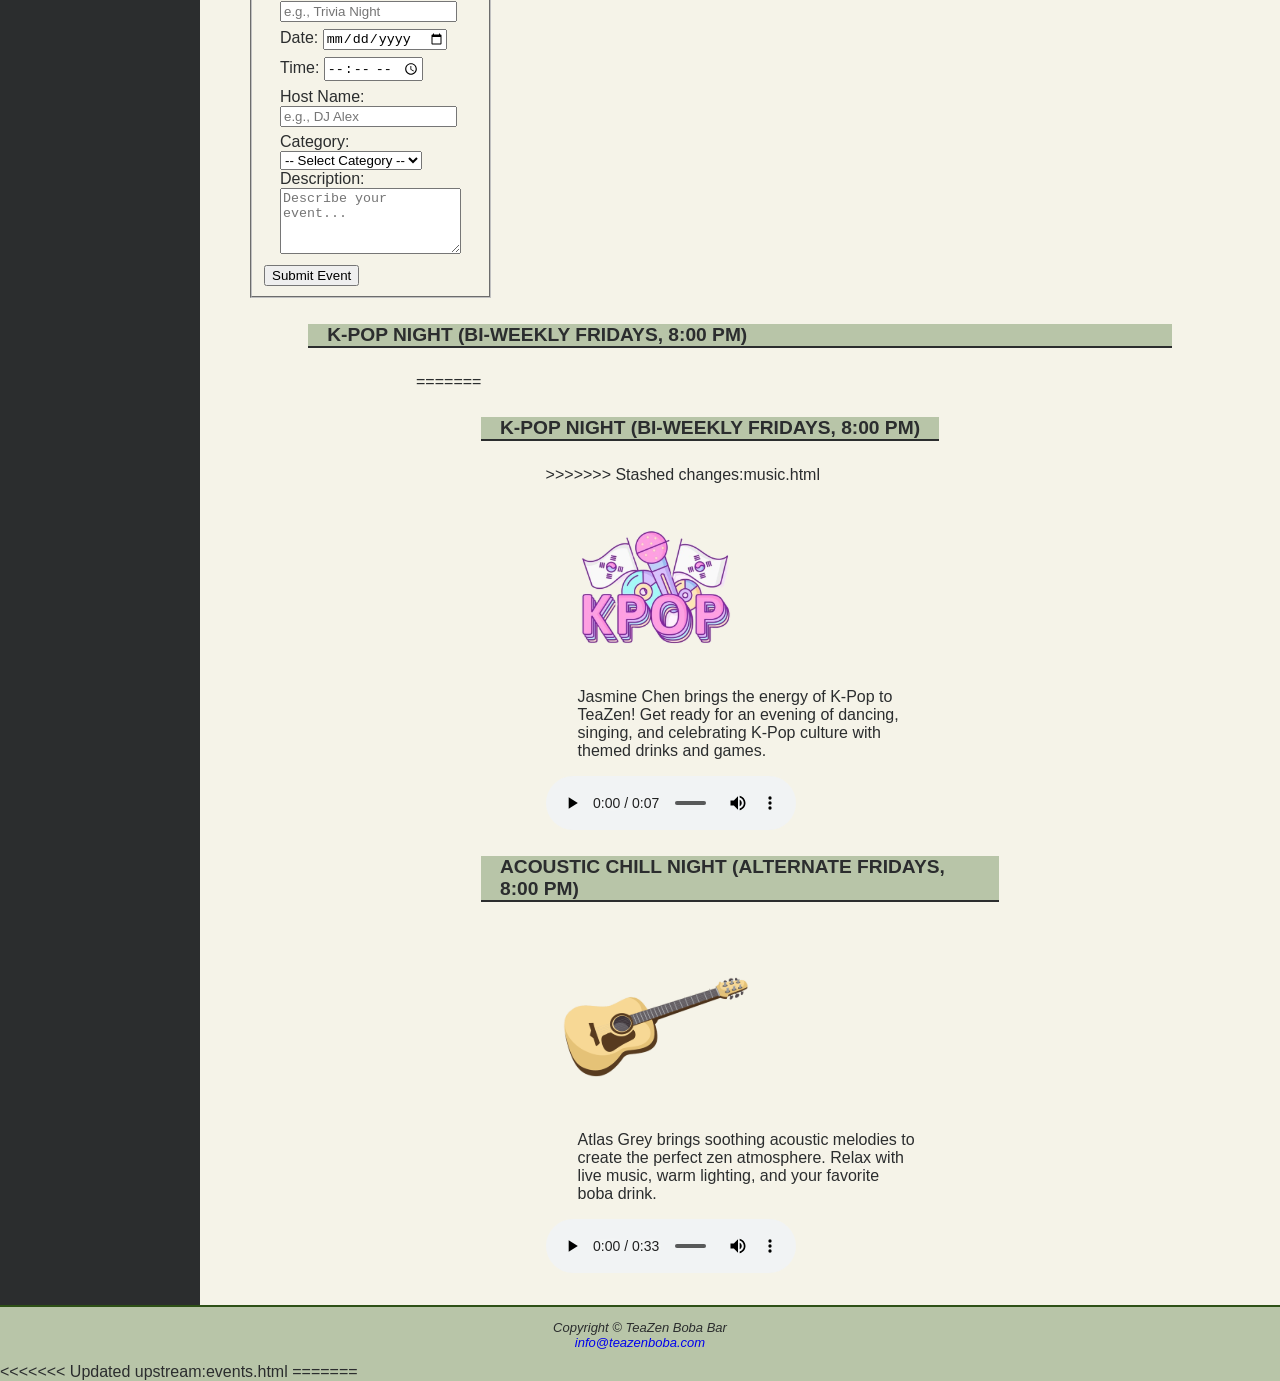
==== commit 06b44520: "Merge estrella_branch and marvin_branch into branchs_combined Combines AI chatbot (Ollama, index.htm" ====
--- a/events.html
+++ b/events.html
@@ -38,6 +38,7 @@
 					music, themed drinks, and good company. Click an event to learn more.
 				</p>
 
+<<<<<<< Updated upstream:events.html
 				<!-- calendar -->
 				<div id="calendar-wrap">
 					<div id="calendar-header">
@@ -141,6 +142,11 @@
 				<!-- event info sections -->
 				<h4>K-Pop Night (Bi-weekly Fridays, 8:00 PM)</h4>
 				<div class="details" id="kpop-section">
+=======
+				<!-- event lineups -->
+				<h4>K-POP NIGHT (BI-WEEKLY FRIDAYS, 8:00 PM)</h4>
+				<div class="details">
+>>>>>>> Stashed changes:music.html
 					<a href="./images/k-pop_logo_transparent.png">
 						<img
 							src="./images/k-pop_logo_transparent_thumb.png"
@@ -164,9 +170,9 @@
 						/>
 						<p>
 							Your browser does not support the audio element.
-							<a href="./audios/kpop-demon-hunters-golden.mp3"
-								>Download audio sample</a
-							>
+							<a href="./audios/kpop-demon-hunters-golden.mp3">
+								Download audio sample
+							</a>
 						</p>
 					</audio>
 				</div>
@@ -203,6 +209,9 @@
 			</footer>
 		</div>
 
+<<<<<<< Updated upstream:events.html
 		<script src="scripts/events.js"></script>
+=======
+		
 	</body>
-</html>
+</html>
--- a/styles/teazen.css
+++ b/styles/teazen.css
@@ -337,3 +337,104 @@
 		flex-direction: column;
 	}
 }
+
+/* ===== CHATBOT (FIXED) ===== */
+#chatbot-container {
+	position: fixed;
+	bottom: 20px;
+	right: 20px;
+	z-index: 9999;
+	display: flex;
+	flex-direction: column;
+	align-items: flex-end;
+}
+
+#chat-toggle {
+	background-color: #2d5016;
+	color: #f5f3e8;
+	border: none;
+	padding: 12px 18px;
+	border-radius: 25px;
+	cursor: pointer;
+	font-weight: bold;
+	box-shadow: 0 4px 10px rgba(0, 0, 0, 0.2);
+	margin-bottom: 10px;
+}
+
+#chat-toggle:hover {
+	background-color: #3b6820;
+}
+
+#chat-window {
+	width: 320px;
+	height: 420px;
+	background: #f5f3e8;
+	border-radius: 15px;
+	box-shadow: 0 6px 20px rgba(0, 0, 0, 0.25);
+	display: flex;
+	flex-direction: column;
+}
+
+#chat-messages {
+	flex: 1;
+	padding: 12px;
+	overflow-y: auto;
+	background: #ffffff;
+	display: flex;
+	flex-direction: column;
+	gap: 10px;
+}
+
+.user-message {
+	align-self: flex-end;
+	background: #d4e0c8;
+	padding: 10px 12px;
+	border-radius: 15px 15px 5px 15px;
+	max-width: 75%;
+	white-space: pre-wrap;
+}
+
+.bot-message {
+	align-self: flex-start;
+	background: #f1f1f1;
+	padding: 10px 12px;
+	border-radius: 15px 15px 15px 5px;
+	max-width: 75%;
+	border: 1px solid #ddd;
+	white-space: pre-wrap;
+}
+
+#chat-input-area {
+	display: flex;
+	padding: 8px;
+	border-top: 1px solid #ccc;
+	background: #fff;
+	gap: 8px;
+}
+
+#chatInput {
+	flex: 1;
+	padding: 10px;
+	border: 1px solid #ccc;
+	border-radius: 8px;
+	outline: none;
+	margin: 0 !important;
+}
+
+#chatInput:focus {
+	border-color: #2d5016;
+}
+
+#chat-input-area button {
+	background-color: #2d5016;
+	color: #f5f3e8;
+	border: none;
+	padding: 10px 14px;
+	border-radius: 8px;
+	cursor: pointer;
+	font-weight: bold;
+}
+
+#chat-input-area button:hover {
+	background-color: #3b6820;
+}
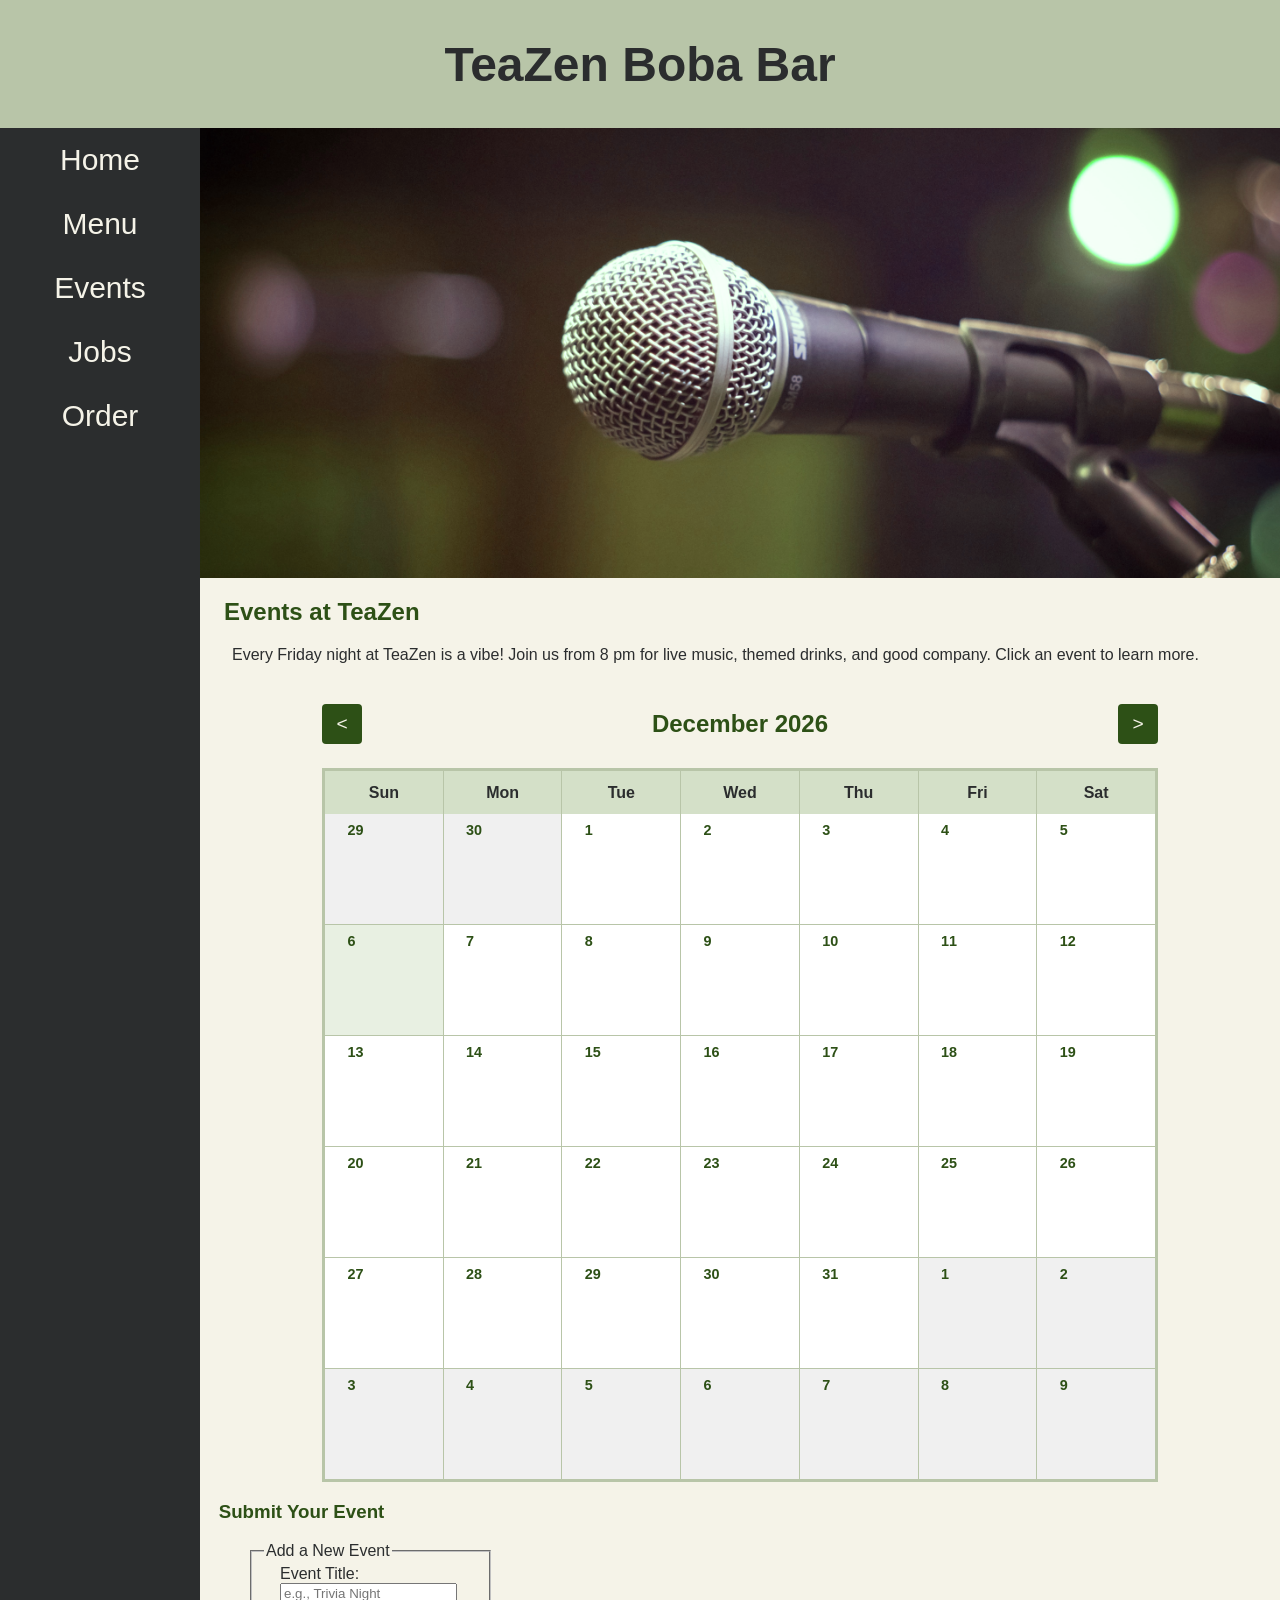
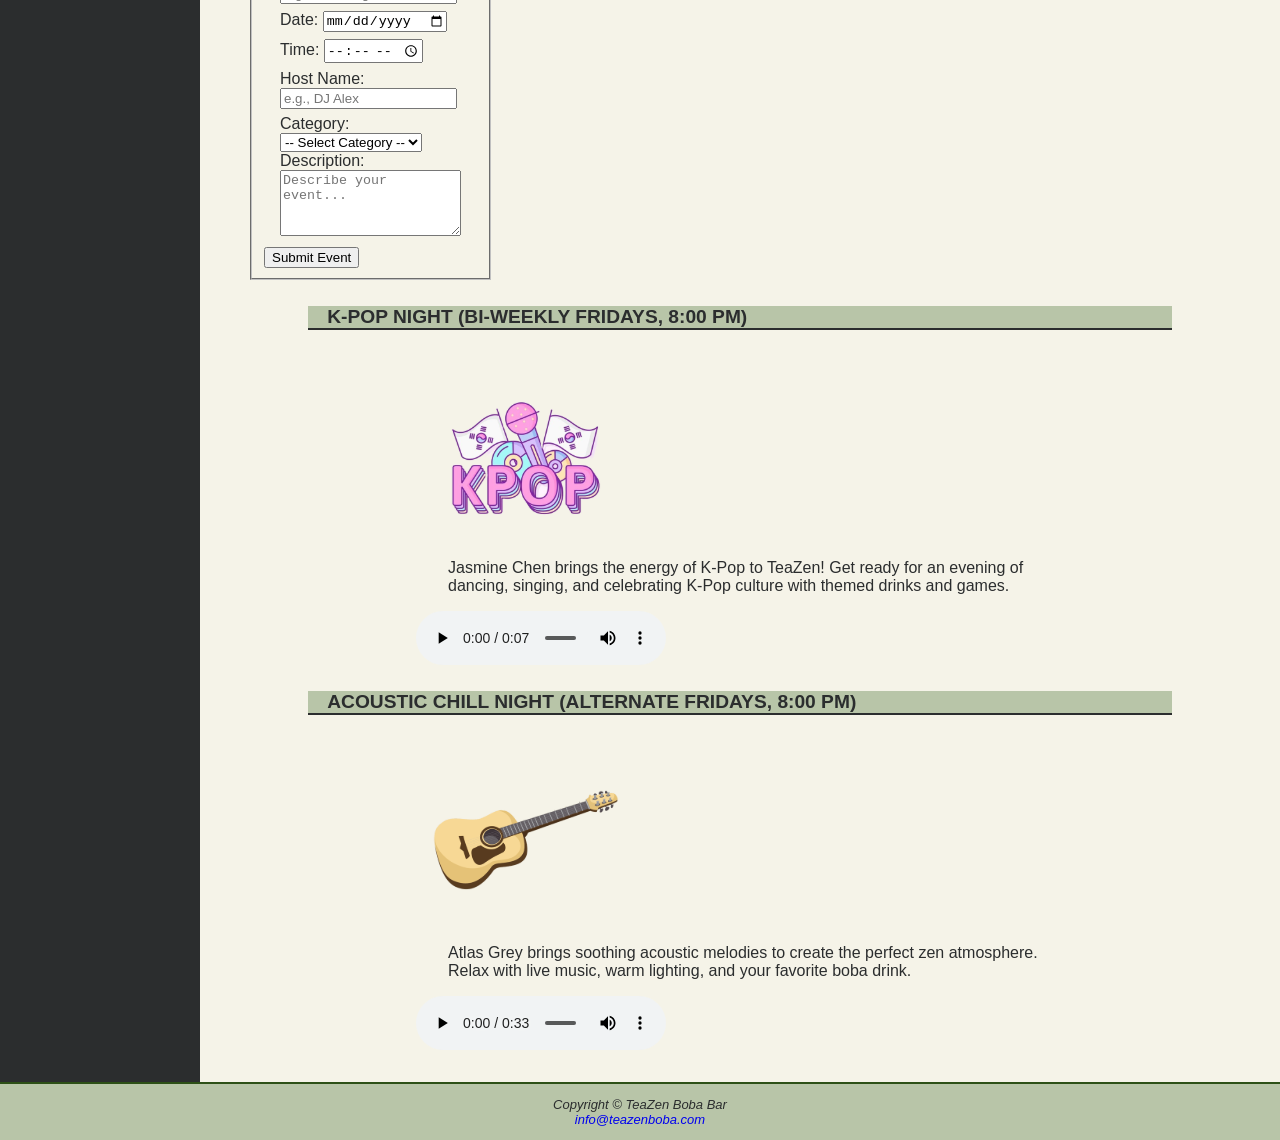
==== commit 8fdef5a7: "Fix conflict markers, remove duplicate chatbot from index, add event form handler, update README" ====
--- a/events.html
+++ b/events.html
@@ -38,7 +38,6 @@
 					music, themed drinks, and good company. Click an event to learn more.
 				</p>
 
-<<<<<<< Updated upstream:events.html
 				<!-- calendar -->
 				<div id="calendar-wrap">
 					<div id="calendar-header">
@@ -142,11 +141,6 @@
 				<!-- event info sections -->
 				<h4>K-Pop Night (Bi-weekly Fridays, 8:00 PM)</h4>
 				<div class="details" id="kpop-section">
-=======
-				<!-- event lineups -->
-				<h4>K-POP NIGHT (BI-WEEKLY FRIDAYS, 8:00 PM)</h4>
-				<div class="details">
->>>>>>> Stashed changes:music.html
 					<a href="./images/k-pop_logo_transparent.png">
 						<img
 							src="./images/k-pop_logo_transparent_thumb.png"
@@ -209,9 +203,6 @@
 			</footer>
 		</div>
 
-<<<<<<< Updated upstream:events.html
 		<script src="scripts/events.js"></script>
-=======
-		
 	</body>
-</html>+</html>
--- a/styles/teazen.css
+++ b/styles/teazen.css
@@ -338,103 +338,7 @@
 	}
 }
 
-/* ===== CHATBOT (FIXED) ===== */
-#chatbot-container {
-	position: fixed;
-	bottom: 20px;
-	right: 20px;
-	z-index: 9999;
-	display: flex;
-	flex-direction: column;
-	align-items: flex-end;
-}
-
-#chat-toggle {
-	background-color: #2d5016;
-	color: #f5f3e8;
-	border: none;
-	padding: 12px 18px;
-	border-radius: 25px;
-	cursor: pointer;
-	font-weight: bold;
-	box-shadow: 0 4px 10px rgba(0, 0, 0, 0.2);
-	margin-bottom: 10px;
-}
-
-#chat-toggle:hover {
-	background-color: #3b6820;
-}
-
-#chat-window {
-	width: 320px;
-	height: 420px;
-	background: #f5f3e8;
-	border-radius: 15px;
-	box-shadow: 0 6px 20px rgba(0, 0, 0, 0.25);
-	display: flex;
-	flex-direction: column;
-}
-
-#chat-messages {
-	flex: 1;
-	padding: 12px;
-	overflow-y: auto;
-	background: #ffffff;
-	display: flex;
-	flex-direction: column;
-	gap: 10px;
-}
-
-.user-message {
-	align-self: flex-end;
-	background: #d4e0c8;
-	padding: 10px 12px;
-	border-radius: 15px 15px 5px 15px;
-	max-width: 75%;
-	white-space: pre-wrap;
-}
-
-.bot-message {
-	align-self: flex-start;
-	background: #f1f1f1;
-	padding: 10px 12px;
-	border-radius: 15px 15px 15px 5px;
-	max-width: 75%;
-	border: 1px solid #ddd;
-	white-space: pre-wrap;
-}
-
-#chat-input-area {
-	display: flex;
-	padding: 8px;
-	border-top: 1px solid #ccc;
-	background: #fff;
-	gap: 8px;
-}
-
-#chatInput {
-	flex: 1;
-	padding: 10px;
-	border: 1px solid #ccc;
-	border-radius: 8px;
-	outline: none;
-	margin: 0 !important;
-}
-
-#chatInput:focus {
-	border-color: #2d5016;
-}
-
-#chat-input-area button {
-	background-color: #2d5016;
-	color: #f5f3e8;
-	border: none;
-	padding: 10px 14px;
-	border-radius: 8px;
-	cursor: pointer;
-	font-weight: bold;
-}
-
-#chat-input-area button:hover {
-	background-color: #3b6820;
-}
+.hidden {
+	display: none !important;
+}
+
--- a/styles/events.css
+++ b/styles/events.css
@@ -364,3 +364,60 @@
 		font-size: 1.3em;
 	}
 }
+
+/* ===== RSVP FORM ===== */
+
+.rsvp-form {
+	margin-top: 1.2em;
+	padding-top: 1em;
+	border-top: 1px solid #b8c5a8;
+	display: flex;
+	flex-direction: column;
+	gap: 0.6em;
+}
+
+.rsvp-form h4 {
+	margin: 0 0 0.3em;
+	color: #2d5016;
+	font-size: 1em;
+}
+
+.rsvp-form input {
+	padding: 0.6em 0.8em;
+	border: 1px solid #b8c5a8;
+	border-radius: 4px;
+	font-family: inherit;
+	font-size: 0.95em;
+	background-color: #ffffff;
+	color: #2b2d2e;
+}
+
+.rsvp-form input:focus {
+	outline: none;
+	border-color: #2d5016;
+	box-shadow: 0 0 4px rgba(45, 80, 22, 0.3);
+}
+
+.rsvp-btn {
+	align-self: flex-start;
+	background-color: #2d5016;
+	color: #f5f3e8;
+	border: none;
+	padding: 0.6em 1.6em;
+	border-radius: 4px;
+	font-size: 0.95em;
+	font-weight: bold;
+	cursor: pointer;
+	transition: background-color 0.2s ease;
+}
+
+.rsvp-btn:hover {
+	background-color: #1a3009;
+}
+
+.rsvp-message {
+	margin: 0;
+	font-size: 0.9em;
+	font-weight: bold;
+	min-height: 1.2em;
+}
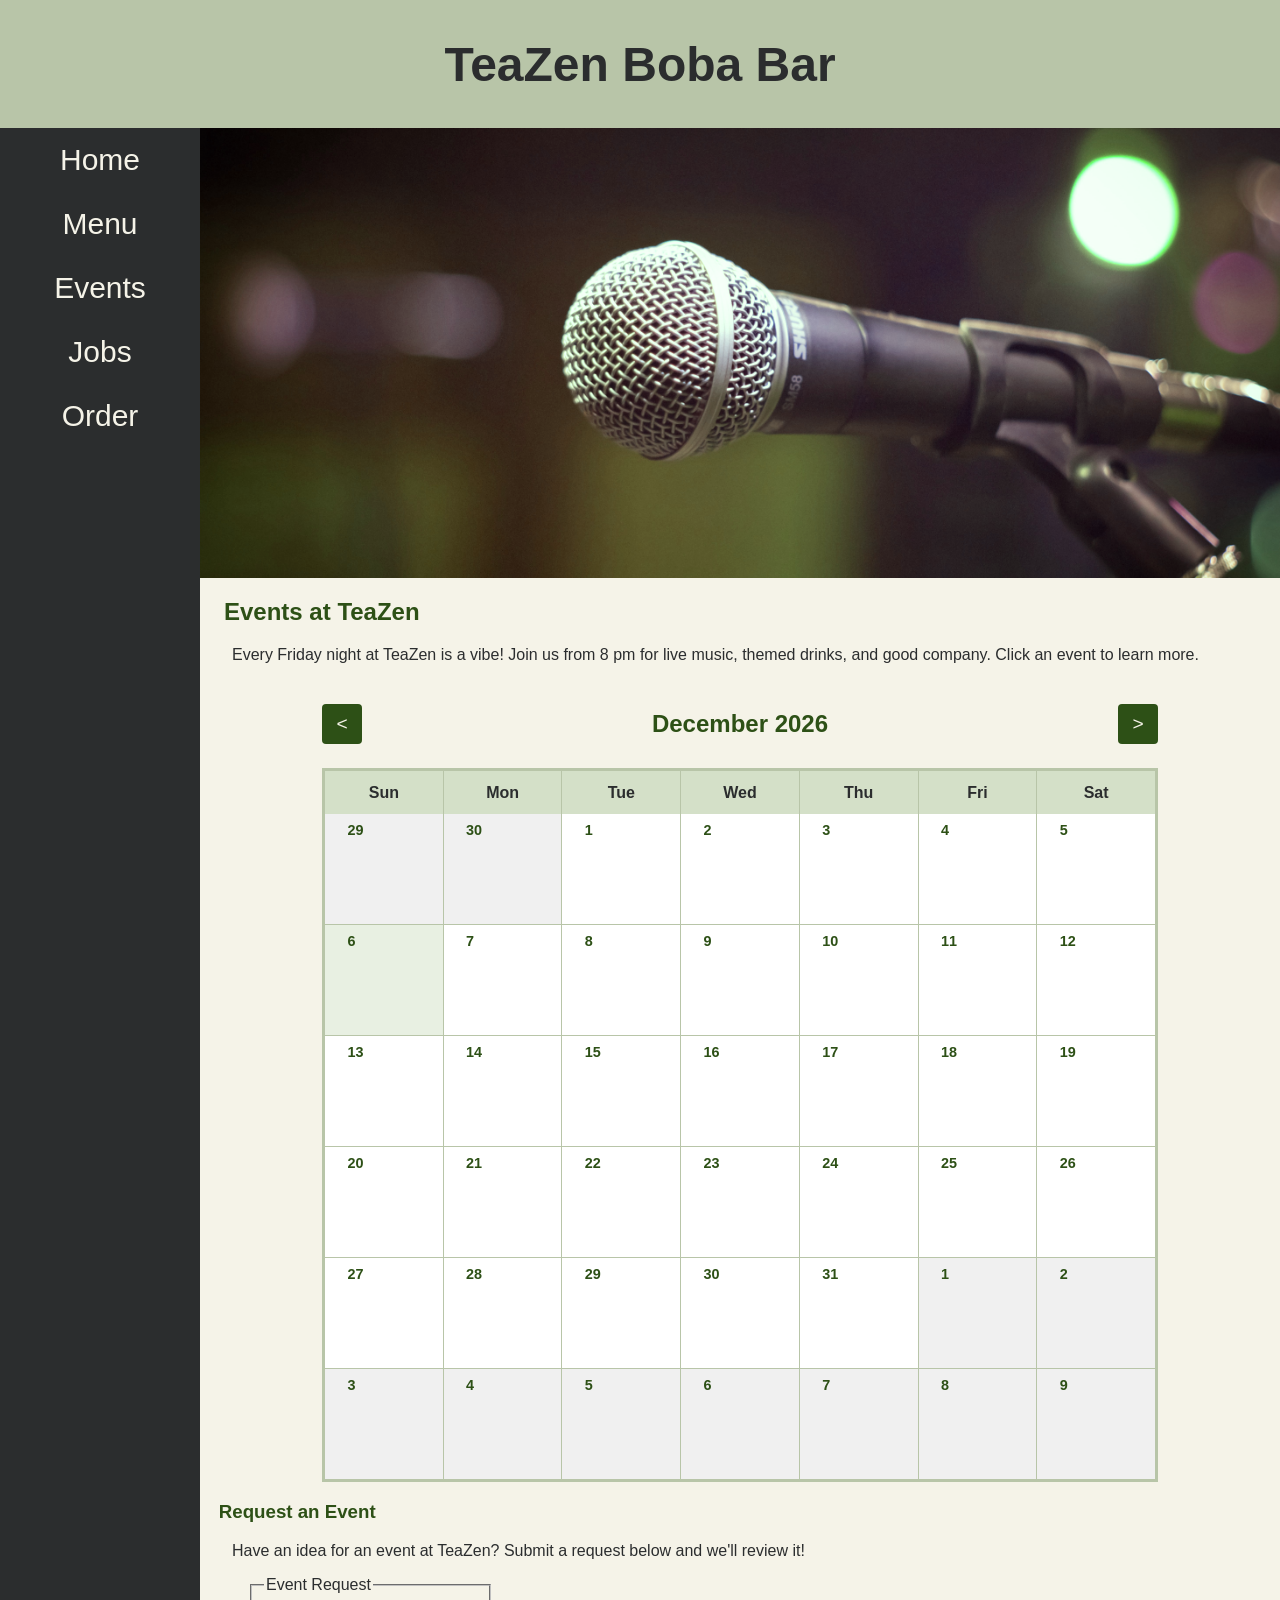
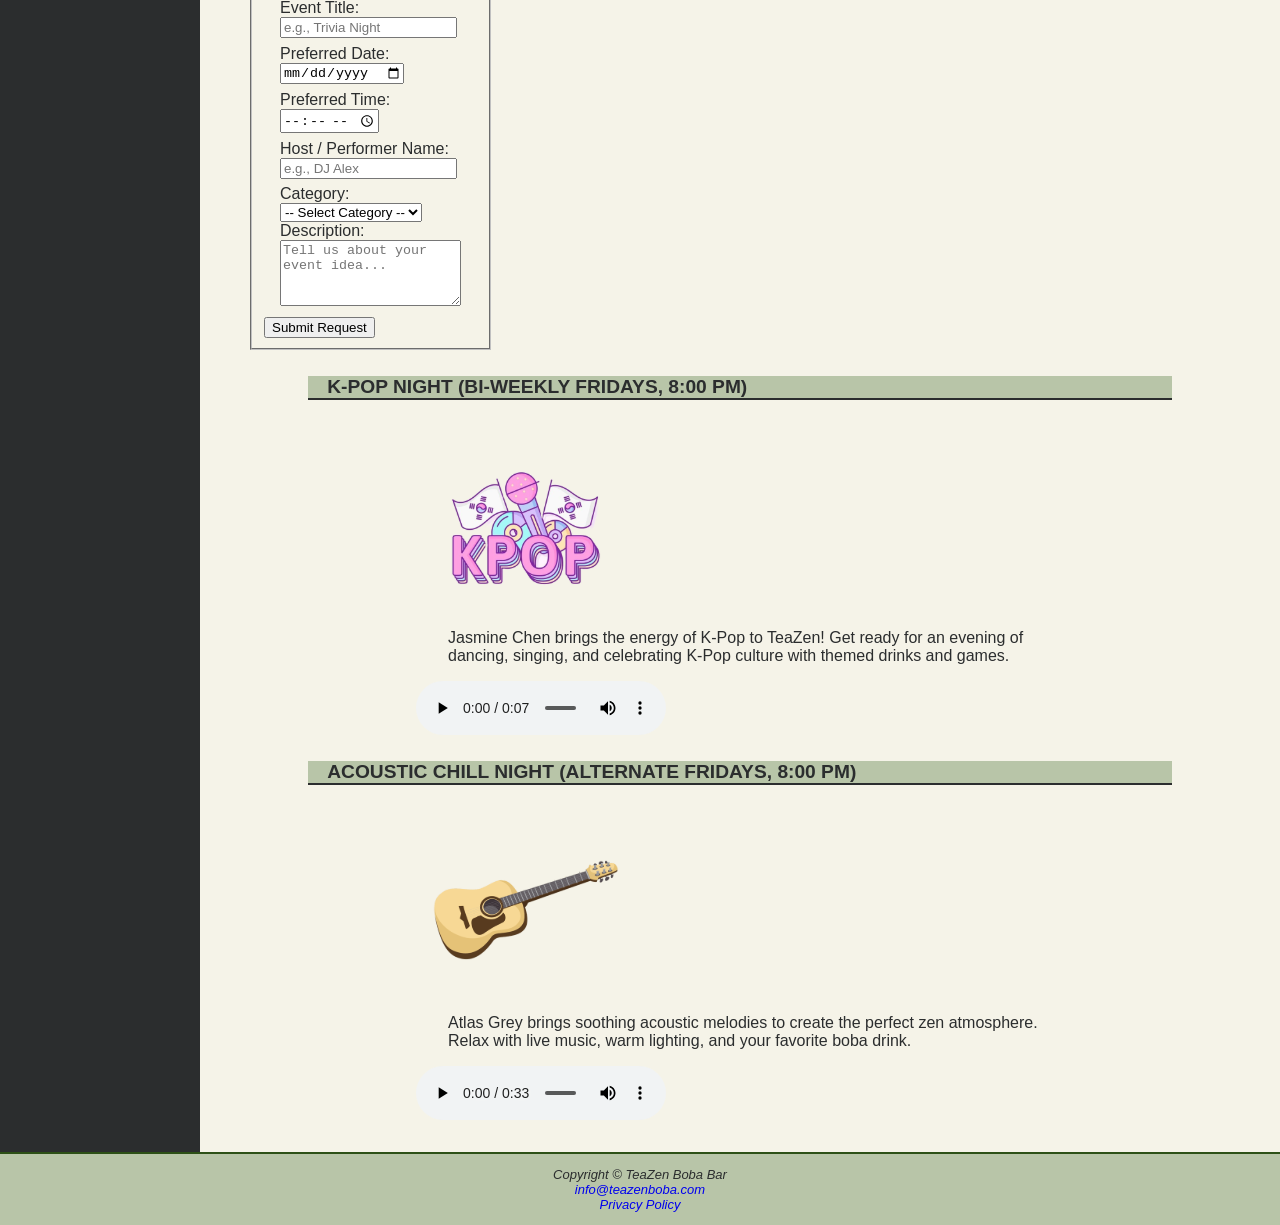
==== commit c98abac3: "Security hardening, database migration, LLM switch, and Render deployment prep Security: - Remove .e" ====
--- a/events.html
+++ b/events.html
@@ -63,11 +63,12 @@
 					<div id="event-detail-content"></div>
 				</div>
 
-				<!-- event submission form -->
-				<h3>Submit Your Event</h3>
+				<!-- event request form -->
+				<h3>Request an Event</h3>
+				<p>Have an idea for an event at TeaZen? Submit a request below and we'll review it!</p>
 				<form id="eventForm">
 					<fieldset>
-						<legend>Add a New Event</legend>
+						<legend>Event Request</legend>
 
 						<div class="form-group">
 							<label for="event-title">Event Title:</label>
@@ -76,44 +77,43 @@
 								id="event-title"
 								name="title"
 								placeholder="e.g., Trivia Night"
+								maxlength="100"
 								required
 							/>
 						</div>
 
 						<div class="form-group">
-							<label for="event-date">Date:</label>
+							<label for="event-date">Preferred Date:</label>
 							<input
 								type="date"
 								id="event-date"
 								name="date"
-								required
-							/>
-						</div>
-
-						<div class="form-group">
-							<label for="event-time">Time:</label>
+							/>
+						</div>
+
+						<div class="form-group">
+							<label for="event-time">Preferred Time:</label>
 							<input
 								type="time"
 								id="event-time"
 								name="time"
-								required
-							/>
-						</div>
-
-						<div class="form-group">
-							<label for="event-host">Host Name:</label>
+							/>
+						</div>
+
+						<div class="form-group">
+							<label for="event-host">Host / Performer Name:</label>
 							<input
 								type="text"
 								id="event-host"
 								name="host"
 								placeholder="e.g., DJ Alex"
-								required
+								maxlength="100"
 							/>
 						</div>
 
 						<div class="form-group">
 							<label for="event-category">Category:</label>
-							<select id="event-category" name="category" required>
+							<select id="event-category" name="category">
 								<option value="">-- Select Category --</option>
 								<option value="kpop">K-Pop Night</option>
 								<option value="acoustic">Acoustic Chill</option>
@@ -128,12 +128,12 @@
 								id="event-description"
 								name="description"
 								rows="4"
-								placeholder="Describe your event..."
-								required
+								maxlength="500"
+								placeholder="Tell us about your event idea..."
 							></textarea>
 						</div>
 
-						<button type="submit" class="submit-btn">Submit Event</button>
+						<button type="submit" class="submit-btn">Submit Request</button>
 						<p id="eventMessage" style="display: none"></p>
 					</fieldset>
 				</form>
@@ -199,10 +199,12 @@
 			<!-- footer -->
 			<footer>
 				Copyright &copy; TeaZen Boba Bar<br />
-				<a href="mailto:info@teazenboba.com">info@teazenboba.com</a>
+				<a href="mailto:info@teazenboba.com">info@teazenboba.com</a><br />
+				<a href="privacy.html">Privacy Policy</a>
 			</footer>
 		</div>
 
+		<script src="config.js"></script>
 		<script src="scripts/events.js"></script>
 	</body>
 </html>
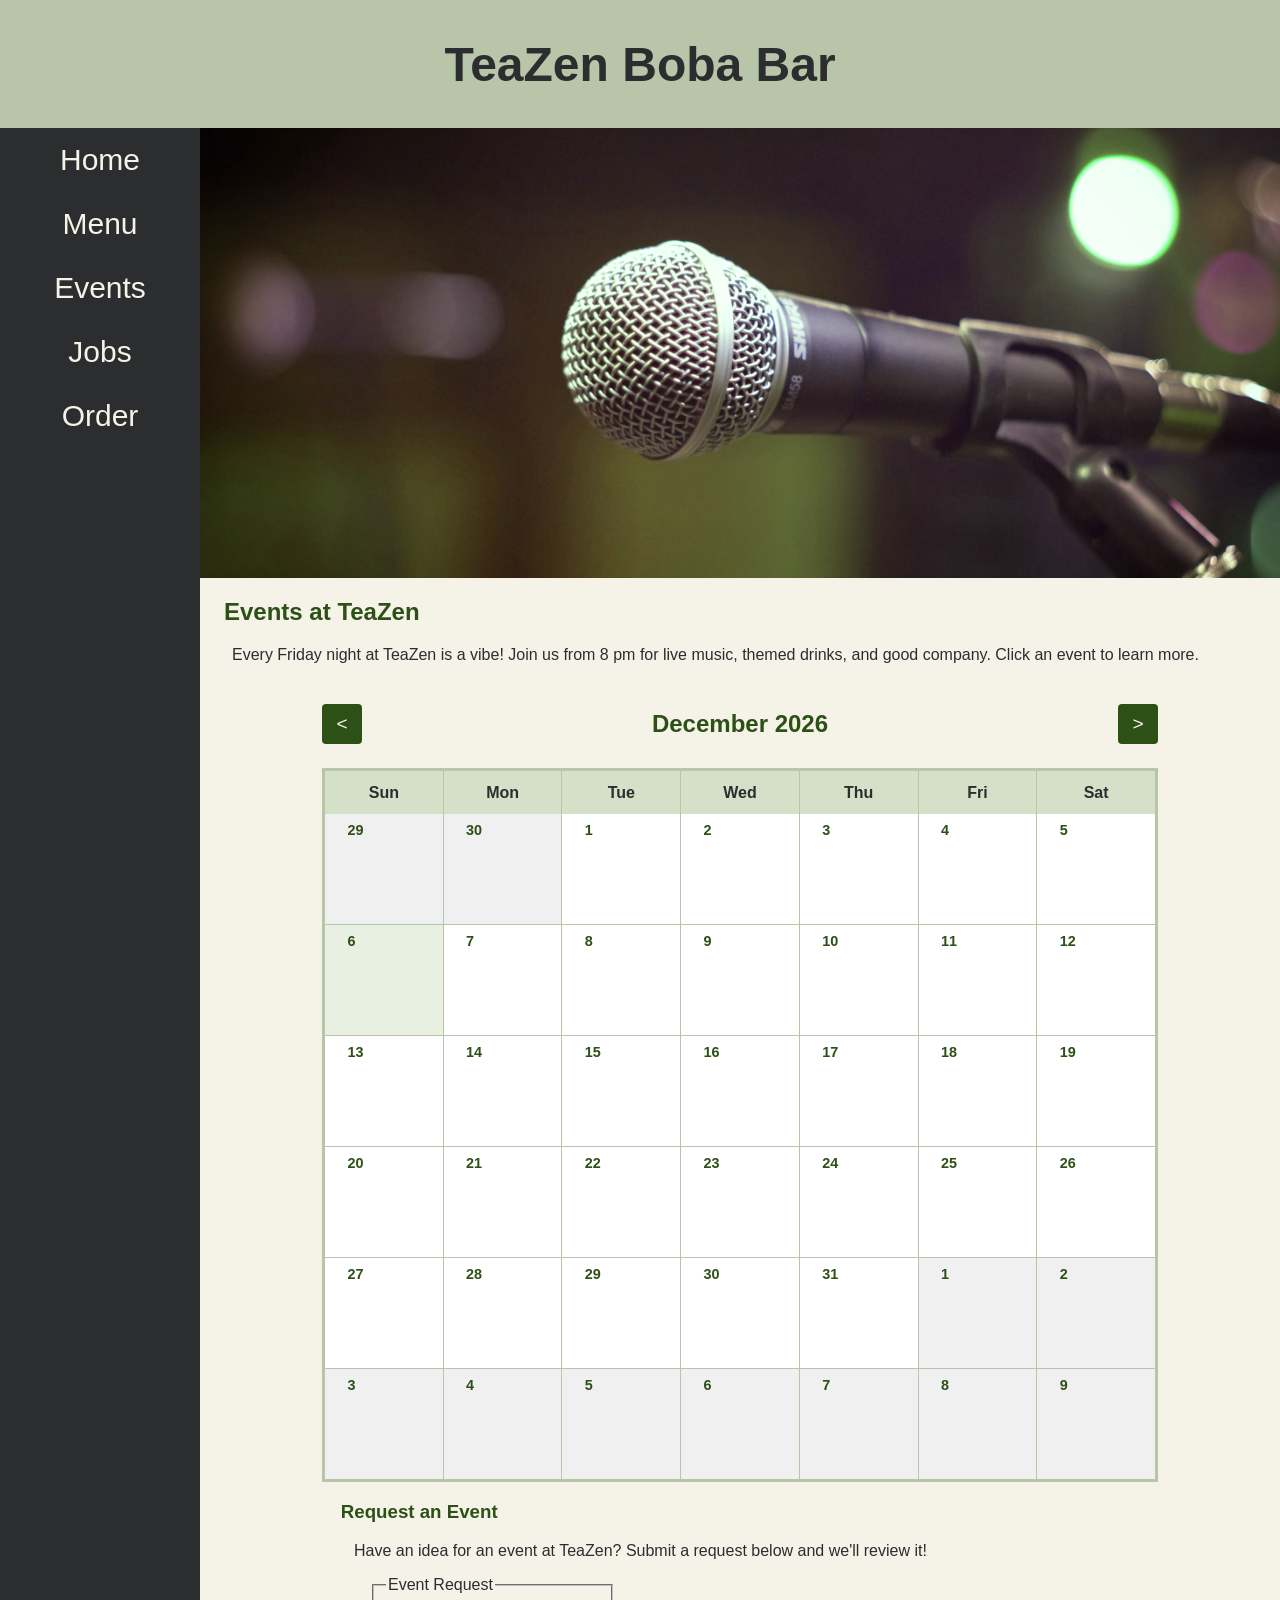
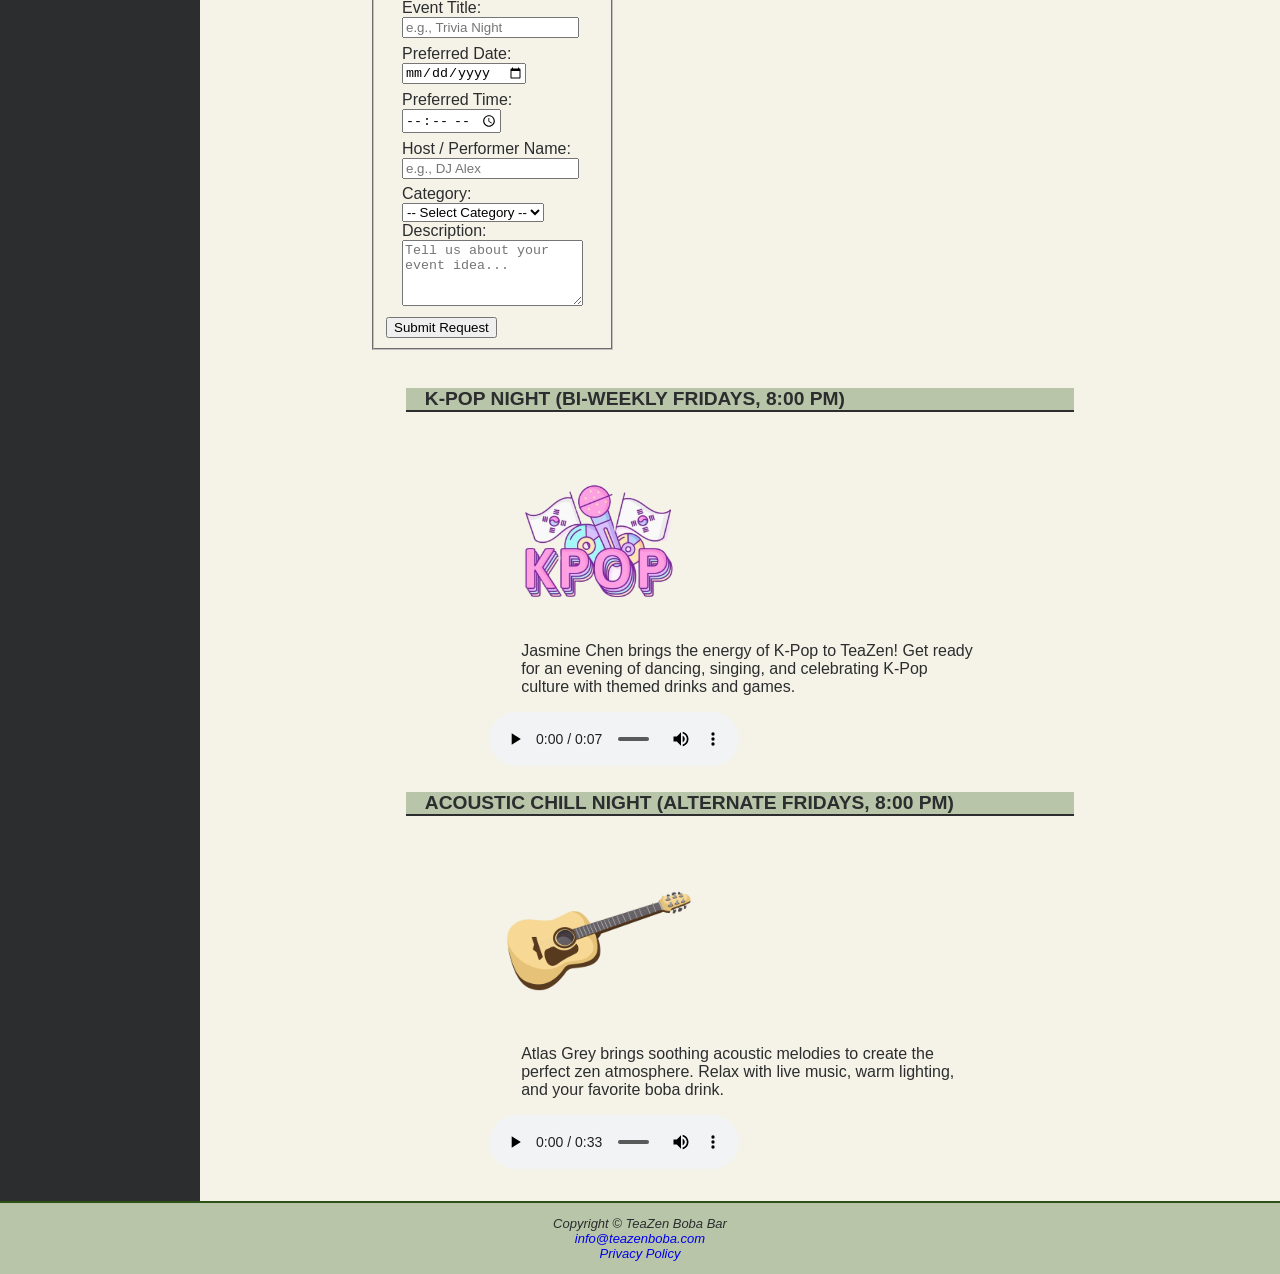
==== commit 78f28061: "Fix events page alignment: center form and event sections to match calendar width" ====
--- a/events.html
+++ b/events.html
@@ -64,6 +64,7 @@
 				</div>
 
 				<!-- event request form -->
+				<div class="events-content">
 				<h3>Request an Event</h3>
 				<p>Have an idea for an event at TeaZen? Submit a request below and we'll review it!</p>
 				<form id="eventForm">
@@ -139,7 +140,7 @@
 				</form>
 
 				<!-- event info sections -->
-				<h4>K-Pop Night (Bi-weekly Fridays, 8:00 PM)</h4>
+				<h4 style="margin-top:2em">K-Pop Night (Bi-weekly Fridays, 8:00 PM)</h4>
 				<div class="details" id="kpop-section">
 					<a href="./images/k-pop_logo_transparent.png">
 						<img
@@ -194,6 +195,7 @@
 						</p>
 					</audio>
 				</div>
+				</div><!-- /.events-content -->
 			</main>
 
 			<!-- footer -->
--- a/styles/events.css
+++ b/styles/events.css
@@ -365,6 +365,21 @@
 	}
 }
 
+/* ===== EVENTS CONTENT CONTAINER ===== */
+
+.events-content {
+	padding: 0 1em;
+	box-sizing: border-box;
+}
+
+@media (width >= 1024px) {
+	.events-content {
+		max-width: 900px;
+		margin: 0 auto;
+		padding: 0 2em;
+	}
+}
+
 /* ===== RSVP FORM ===== */
 
 .rsvp-form {
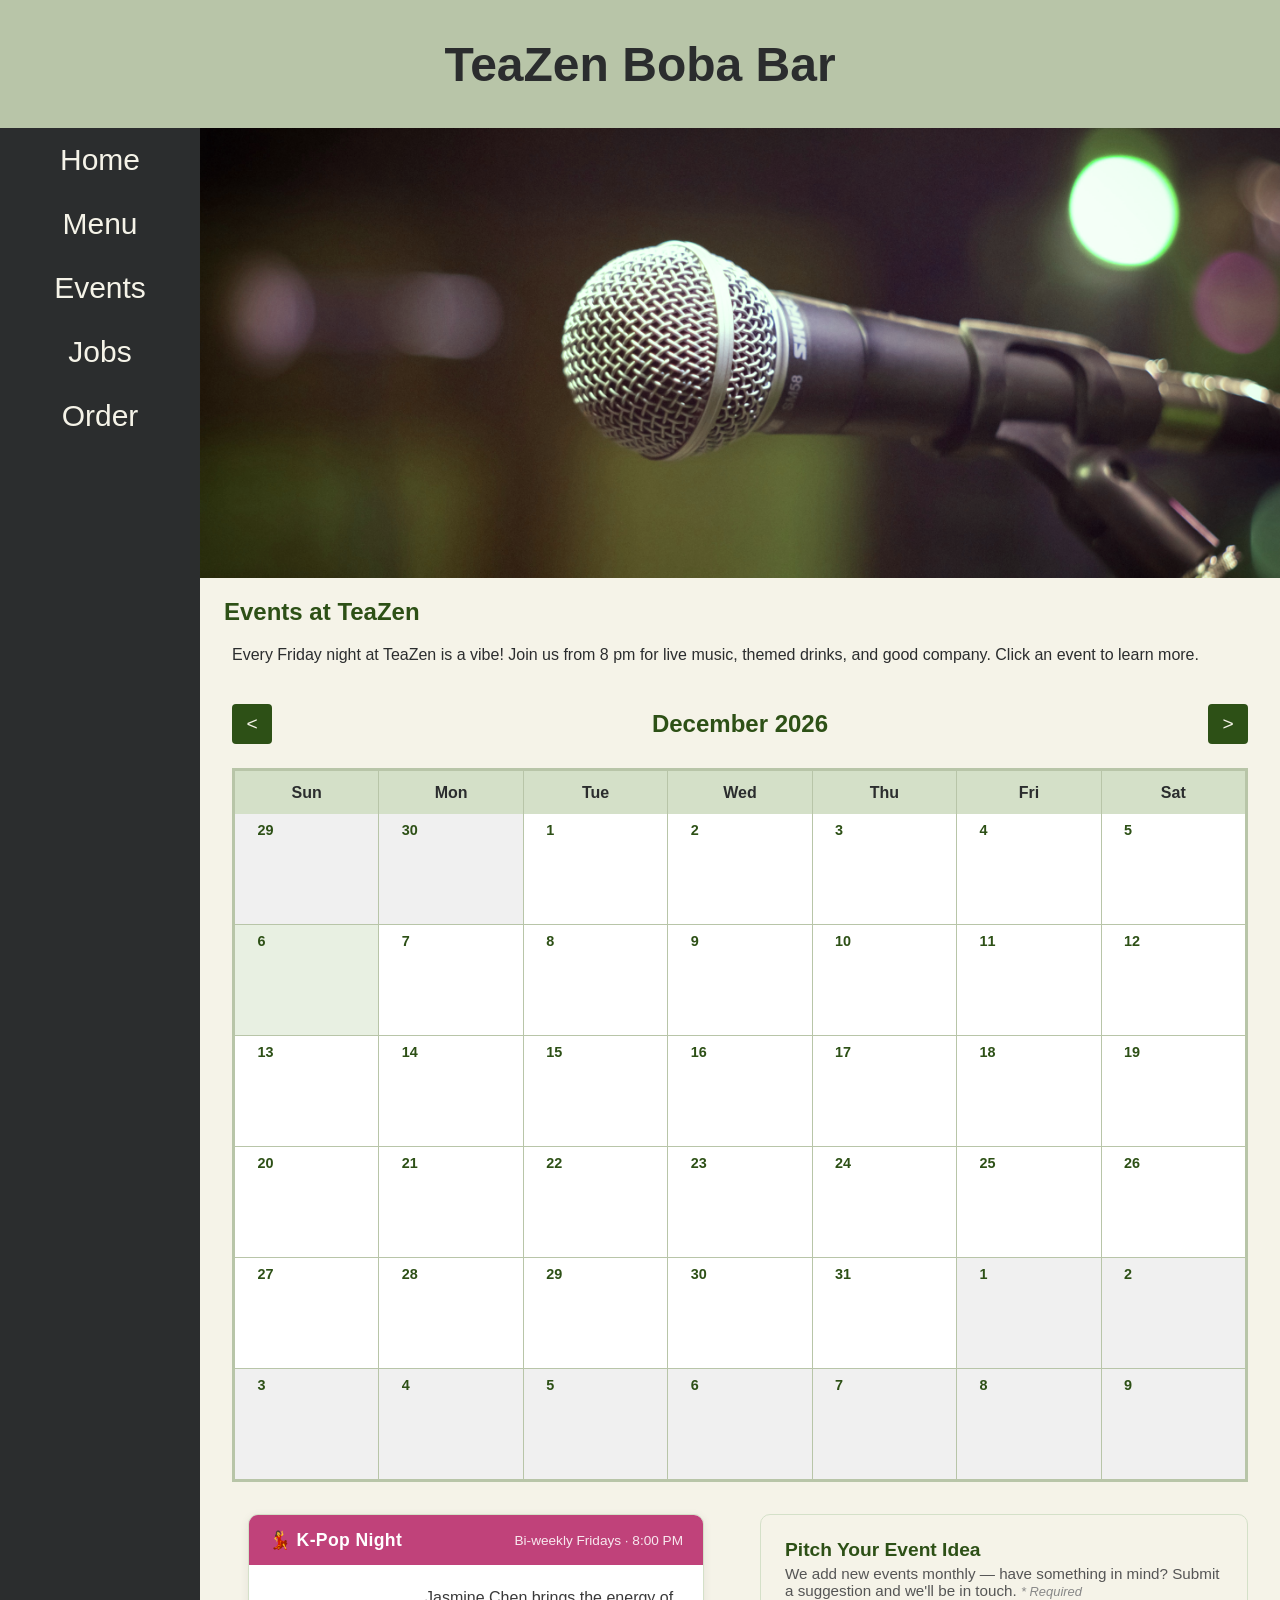
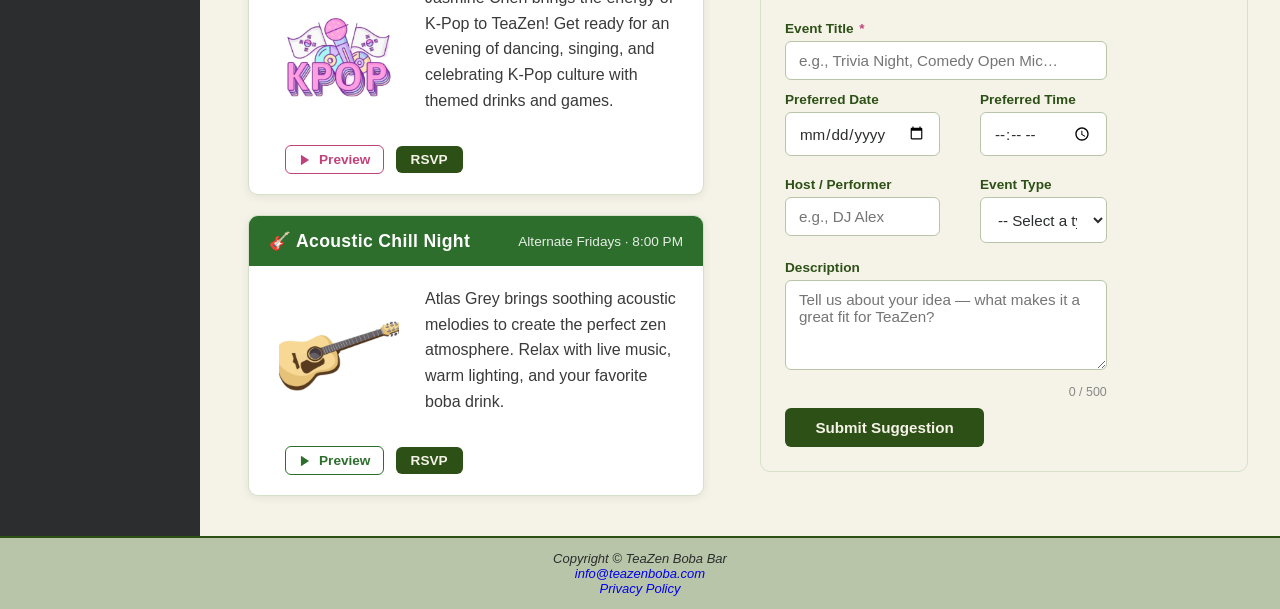
==== commit c6ec9cb4: "Redesign events page: modern card layout, custom audio player, form improvements, and accessibility " ====
--- a/events.html
+++ b/events.html
@@ -42,7 +42,7 @@
 				<div id="calendar-wrap">
 					<div id="calendar-header">
 						<button id="prev-month" aria-label="Previous month">&lt;</button>
-						<h3 id="calendar-title">March 2026</h3>
+						<h3 id="calendar-title"></h3>
 						<button id="next-month" aria-label="Next month">&gt;</button>
 					</div>
 					<div id="calendar" class="custom-calendar">
@@ -63,138 +63,115 @@
 					<div id="event-detail-content"></div>
 				</div>
 
-				<!-- event request form -->
+				<!-- event cards + request form -->
 				<div class="events-content">
-				<h3>Request an Event</h3>
-				<p>Have an idea for an event at TeaZen? Submit a request below and we'll review it!</p>
-				<form id="eventForm">
-					<fieldset>
-						<legend>Event Request</legend>
 
-						<div class="form-group">
-							<label for="event-title">Event Title:</label>
-							<input
-								type="text"
-								id="event-title"
-								name="title"
-								placeholder="e.g., Trivia Night"
-								maxlength="100"
-								required
-							/>
+					<!-- event cards -->
+					<div class="event-cards">
+
+						<div class="event-card kpop">
+							<div class="event-card-header">
+								<span class="event-card-title">💃 K-Pop Night</span>
+								<span class="event-card-schedule">Bi-weekly Fridays &middot; 8:00 PM</span>
+							</div>
+							<div class="event-card-body">
+								<a href="./images/k-pop_logo_transparent.png">
+									<img src="./images/k-pop_logo_transparent_thumb.png" alt="K-Pop Night at TeaZen" class="event-card-img" />
+								</a>
+								<p>Jasmine Chen brings the energy of K-Pop to TeaZen! Get ready for an evening of dancing, singing, and celebrating K-Pop culture with themed drinks and games.</p>
+							</div>
+							<div class="event-card-footer">
+								<audio id="audio-kpop" preload="none" aria-label="K-Pop Night preview track">
+									<source src="./audios/kpop-demon-hunters-golden.mp3" type="audio/mpeg" />
+									<source src="./audios/kpop-demon-hunters-golden.ogg" type="audio/ogg" />
+								</audio>
+								<div class="card-actions">
+									<button class="audio-btn" data-audio="audio-kpop" aria-label="Play K-Pop Night preview track">
+										<svg class="icon-play" viewBox="0 0 24 24" aria-hidden="true"><polygon points="5,3 19,12 5,21"/></svg>
+										<svg class="icon-pause" viewBox="0 0 24 24" aria-hidden="true"><rect x="6" y="4" width="4" height="16"/><rect x="14" y="4" width="4" height="16"/></svg>
+										<span class="audio-btn-label">Preview</span>
+									</button>
+									<button class="rsvp-card-btn" data-event-title="K-Pop Night">RSVP</button>
+								</div>
+							</div>
 						</div>
 
-						<div class="form-group">
-							<label for="event-date">Preferred Date:</label>
-							<input
-								type="date"
-								id="event-date"
-								name="date"
-							/>
+						<div class="event-card acoustic">
+							<div class="event-card-header">
+								<span class="event-card-title">🎸 Acoustic Chill Night</span>
+								<span class="event-card-schedule">Alternate Fridays &middot; 8:00 PM</span>
+							</div>
+							<div class="event-card-body">
+								<a href="./images/acoustic-guitar.webp">
+									<img src="./images/acoustic-guitar_thumb.webp" alt="Acoustic Chill Night at TeaZen" class="event-card-img" />
+								</a>
+								<p>Atlas Grey brings soothing acoustic melodies to create the perfect zen atmosphere. Relax with live music, warm lighting, and your favorite boba drink.</p>
+							</div>
+							<div class="event-card-footer">
+								<audio id="audio-acoustic" preload="none" aria-label="Acoustic Chill Night preview track">
+									<source src="./audios/greg.mp3" type="audio/mpeg" />
+									<source src="./audios/greg.ogg" type="audio/ogg" />
+								</audio>
+								<div class="card-actions">
+									<button class="audio-btn" data-audio="audio-acoustic" aria-label="Play Acoustic Chill Night preview track">
+										<svg class="icon-play" viewBox="0 0 24 24" aria-hidden="true"><polygon points="5,3 19,12 5,21"/></svg>
+										<svg class="icon-pause" viewBox="0 0 24 24" aria-hidden="true"><rect x="6" y="4" width="4" height="16"/><rect x="14" y="4" width="4" height="16"/></svg>
+										<span class="audio-btn-label">Preview</span>
+									</button>
+									<button class="rsvp-card-btn" data-event-title="Acoustic Chill Night">RSVP</button>
+								</div>
+							</div>
 						</div>
 
-						<div class="form-group">
-							<label for="event-time">Preferred Time:</label>
-							<input
-								type="time"
-								id="event-time"
-								name="time"
-							/>
+					</div><!-- /.event-cards -->
+
+					<!-- request form card -->
+					<div class="event-request-card">
+						<div class="event-request-card-header">
+							<h3>Pitch Your Event Idea</h3>
+							<p>We add new events monthly — have something in mind? Submit a suggestion and we'll be in touch. <span class="required-note">* Required</span></p>
 						</div>
+						<form id="eventForm" class="request-grid">
+							<div class="form-group span-full">
+								<label for="event-title">Event Title <span class="required-star">*</span></label>
+								<input type="text" id="event-title" name="title" placeholder="e.g., Trivia Night, Comedy Open Mic…" maxlength="100" required />
+							</div>
+							<div class="form-group">
+								<label for="event-date">Preferred Date</label>
+								<input type="date" id="event-date" name="date" />
+							</div>
+							<div class="form-group">
+								<label for="event-time">Preferred Time</label>
+								<input type="time" id="event-time" name="time" />
+							</div>
+							<div class="form-group">
+								<label for="event-host">Host / Performer</label>
+								<input type="text" id="event-host" name="host" placeholder="e.g., DJ Alex" maxlength="100" />
+							</div>
+							<div class="form-group">
+								<label for="event-category">Event Type</label>
+								<select id="event-category" name="category">
+									<option value="">-- Select a type --</option>
+									<option value="music">Live Music</option>
+									<option value="kpop">K-Pop Night</option>
+									<option value="acoustic">Acoustic / Chill</option>
+									<option value="trivia">Trivia Night</option>
+									<option value="comedy">Comedy</option>
+									<option value="art">Art / Creative</option>
+									<option value="gaming">Gaming</option>
+									<option value="other">Other</option>
+								</select>
+							</div>
+							<div class="form-group span-full">
+								<label for="event-description">Description</label>
+								<textarea id="event-description" name="description" rows="4" maxlength="500" placeholder="Tell us about your idea — what makes it a great fit for TeaZen?"></textarea>
+								<span class="char-counter" id="desc-counter">0 / 500</span>
+							</div>
+							<button type="submit" class="submit-btn span-full">Submit Suggestion</button>
+							<p id="eventMessage" class="span-full event-message" role="alert" style="display: none"></p>
+						</form>
+					</div><!-- /.event-request-card -->
 
-						<div class="form-group">
-							<label for="event-host">Host / Performer Name:</label>
-							<input
-								type="text"
-								id="event-host"
-								name="host"
-								placeholder="e.g., DJ Alex"
-								maxlength="100"
-							/>
-						</div>
-
-						<div class="form-group">
-							<label for="event-category">Category:</label>
-							<select id="event-category" name="category">
-								<option value="">-- Select Category --</option>
-								<option value="kpop">K-Pop Night</option>
-								<option value="acoustic">Acoustic Chill</option>
-								<option value="trivia">Trivia</option>
-								<option value="other">Other</option>
-							</select>
-						</div>
-
-						<div class="form-group">
-							<label for="event-description">Description:</label>
-							<textarea
-								id="event-description"
-								name="description"
-								rows="4"
-								maxlength="500"
-								placeholder="Tell us about your event idea..."
-							></textarea>
-						</div>
-
-						<button type="submit" class="submit-btn">Submit Request</button>
-						<p id="eventMessage" style="display: none"></p>
-					</fieldset>
-				</form>
-
-				<!-- event info sections -->
-				<h4 style="margin-top:2em">K-Pop Night (Bi-weekly Fridays, 8:00 PM)</h4>
-				<div class="details" id="kpop-section">
-					<a href="./images/k-pop_logo_transparent.png">
-						<img
-							src="./images/k-pop_logo_transparent_thumb.png"
-							alt="K-Pop Night at TeaZen"
-						/>
-					</a>
-					<p>
-						Jasmine Chen brings the energy of K-Pop to TeaZen! Get ready for an
-						evening of dancing, singing, and celebrating K-Pop culture with
-						themed drinks and games.
-					</p>
-
-					<audio controls>
-						<source
-							src="./audios/kpop-demon-hunters-golden.mp3"
-							type="audio/mpeg"
-						/>
-						<source
-							src="./audios/kpop-demon-hunters-golden.ogg"
-							type="audio/ogg"
-						/>
-						<p>
-							Your browser does not support the audio element.
-							<a href="./audios/kpop-demon-hunters-golden.mp3">
-								Download audio sample
-							</a>
-						</p>
-					</audio>
-				</div>
-
-				<h4>Acoustic Chill Night (Alternate Fridays, 8:00 PM)</h4>
-				<div class="details" id="acoustic-section">
-					<a href="./images/acoustic-guitar.webp">
-						<img
-							src="./images/acoustic-guitar_thumb.webp"
-							alt="Acoustic Chill Night at TeaZen"
-						/>
-					</a>
-					<p>
-						Atlas Grey brings soothing acoustic melodies to create the perfect
-						zen atmosphere. Relax with live music, warm lighting, and your
-						favorite boba drink.
-					</p>
-
-					<audio controls>
-						<source src="./audios/greg.mp3" type="audio/mpeg" />
-						<source src="./audios/greg.ogg" type="audio/ogg" />
-						<p>
-							Your browser does not support the audio element.
-							<a href="./audios/greg.mp3">Download audio sample</a>
-						</p>
-					</audio>
-				</div>
 				</div><!-- /.events-content -->
 			</main>
 
--- a/styles/events.css
+++ b/styles/events.css
@@ -228,15 +228,12 @@
 @media (width >= 1024px) {
 	#calendar-wrap {
 		padding: 1.5em 2em 0;
-		max-width: 900px;
+		max-width: 1100px;
 		margin: 0 auto;
 	}
 
 	#calendar-header {
 		padding: 0;
-		max-width: 900px;
-		margin-left: auto;
-		margin-right: auto;
 		margin-bottom: 1.5em;
 	}
 
@@ -356,7 +353,7 @@
 @media (width >= 1024px) {
 	.event-detail {
 		margin: 1.5em auto 0;
-		max-width: 900px;
+		max-width: 1100px;
 		padding: 1.5em 2em;
 	}
 
@@ -374,10 +371,353 @@
 
 @media (width >= 1024px) {
 	.events-content {
-		max-width: 900px;
+		max-width: 1100px;
 		margin: 0 auto;
 		padding: 0 2em;
-	}
+		display: grid;
+		grid-template-columns: 1fr 1fr;
+		gap: 0 2.5em;
+		align-items: start;
+	}
+
+	.event-cards {
+		margin-top: 2em;
+	}
+}
+
+/* ===== EVENT CARDS ===== */
+
+.event-cards {
+	display: flex;
+	flex-direction: column;
+	gap: 1.25em;
+	margin: 2em 0 0;
+}
+
+.event-card {
+	background: #fff;
+	border-radius: 10px;
+	border: 1px solid #d4e0c8;
+	box-shadow: 0 2px 10px rgba(0, 0, 0, 0.07);
+	overflow: hidden;
+	padding: 0 !important;
+}
+
+.event-card-header {
+	display: flex;
+	justify-content: space-between;
+	align-items: center;
+	flex-wrap: wrap;
+	gap: 0.4em;
+	padding: 0.9em 1.25em !important;
+}
+
+.event-card.kpop .event-card-header { background: #c0427a; }
+.event-card.acoustic .event-card-header { background: #2d6e2d; }
+
+.event-card-title {
+	color: #fff;
+	font-size: 1.1em;
+	font-weight: bold;
+	letter-spacing: 0.02em;
+}
+
+.event-card-schedule {
+	color: rgba(255, 255, 255, 0.88);
+	font-size: 0.85em;
+}
+
+.event-card-body {
+	display: flex;
+	flex-direction: column;
+	gap: 1em;
+	padding: 1.25em !important;
+}
+
+.event-card-body p {
+	margin: 0;
+	padding: 0 !important;
+	line-height: 1.6;
+	color: #3a3a3a;
+}
+
+.event-card-img {
+	width: 100%;
+	max-width: 160px;
+	height: 140px;
+	object-fit: cover;
+	border-radius: 6px;
+	flex-shrink: 0;
+	display: block;
+}
+
+.event-card-footer {
+	padding: 0 1.25em 1.25em !important;
+}
+
+@media (width >= 600px) {
+	.event-card-body {
+		flex-direction: row;
+		align-items: flex-start;
+	}
+
+	.event-card-img {
+		width: 140px;
+	}
+}
+
+/* ===== EVENT REQUEST FORM CARD ===== */
+
+.event-request-card {
+	background: #f5f3e8;
+	border: 1px solid #d4e0c8;
+	border-radius: 10px;
+	padding: 1.5em !important;
+	margin: 2em 0 2em;
+}
+
+.event-request-card-header {
+	padding: 0 !important;
+}
+
+.event-request-card-header h3 {
+	margin: 0 0 0.2em;
+	padding: 0 !important;
+	color: #2d5016;
+	font-size: 1.2em;
+}
+
+.event-request-card-header p {
+	margin: 0 0 1.25em;
+	padding: 0 !important;
+	color: #555;
+	font-size: 0.95em;
+}
+
+.event-request-card form {
+	padding: 0 !important;
+}
+
+.event-request-card .form-group {
+	margin-bottom: 0;
+	padding: 0 !important;
+}
+
+.event-request-card label {
+	font-size: 0.85em;
+	font-weight: 600;
+	color: #2d5016;
+}
+
+.required-star {
+	color: #c0427a;
+	margin-left: 0.15em;
+}
+
+.required-note {
+	color: #888;
+	font-size: 0.85em;
+	font-style: italic;
+}
+
+.char-counter {
+	display: block;
+	text-align: right;
+	font-size: 0.78em;
+	color: #888;
+	margin-top: 0.25em;
+}
+
+.event-message {
+	padding: 0.7em 1em !important;
+	border-radius: 6px;
+	font-size: 0.9em;
+	font-weight: 500;
+	margin-top: 0.25em;
+}
+
+.event-message.success {
+	background: #e6f4ea;
+	color: #1a6b2a;
+	border: 1px solid #a8d5b2;
+}
+
+.event-message.error {
+	background: #fdecea;
+	color: #b71c1c;
+	border: 1px solid #f5b7b1;
+}
+
+.event-request-card input,
+.event-request-card select,
+.event-request-card textarea {
+	width: 100%;
+	box-sizing: border-box;
+	padding: 0.65em 0.85em;
+	border: 1px solid #b8c5a8;
+	border-radius: 6px;
+	font-family: inherit;
+	font-size: 0.95em;
+	background: #fff;
+	color: #2b2d2e;
+	transition: border-color 0.2s, box-shadow 0.2s;
+}
+
+.event-request-card input:focus,
+.event-request-card select:focus,
+.event-request-card textarea:focus {
+	outline: none;
+	border-color: #2d5016;
+	box-shadow: 0 0 0 3px rgba(45, 80, 22, 0.12);
+}
+
+.event-request-card textarea {
+	resize: vertical;
+}
+
+
+form.request-grid {
+	display: grid;
+	grid-template-columns: 1fr 1fr;
+	column-gap: 2.5em;
+	row-gap: 0.3em;
+	padding: 0 !important;
+}
+
+form.request-grid .span-full {
+	grid-column: 1 / -1;
+}
+
+/* Subgrid: each 2-col form-group spans 2 row tracks (label + input).
+   The parent's row-gap (0.3em) becomes the label-to-input gap via subgrid. */
+.event-request-card .form-group:not(.span-full) {
+	display: grid;
+	grid-template-rows: subgrid;
+	grid-row: span 2;
+	margin-bottom: 0.55em;
+}
+
+/* Span-full groups (title, description) stay as flex columns */
+.event-request-card .form-group.span-full {
+	display: flex;
+	flex-direction: column;
+	gap: 0.3em;
+	margin-top: 0.2em;
+}
+
+@media (width < 500px) {
+	form.request-grid {
+		grid-template-columns: 1fr;
+	}
+
+	.event-request-card .form-group:not(.span-full) {
+		grid-row: span 1;
+		display: flex;
+		flex-direction: column;
+		gap: 0.3em;
+	}
+}
+
+.event-request-card .submit-btn {
+	background: #2d5016;
+	color: #f5f3e8;
+	border: none;
+	padding: 0.75em 2em;
+	border-radius: 6px;
+	font-size: 0.95em;
+	font-weight: bold;
+	cursor: pointer;
+	transition: background 0.2s;
+	margin-top: 0.25em;
+	max-width: 220px;
+	justify-self: start;
+}
+
+.event-request-card .submit-btn:hover {
+	background: #1a3009;
+}
+
+/* ===== CALENDAR SKELETON LOADER ===== */
+
+@keyframes skeleton-shimmer {
+	0%   { background-position: -400px 0; }
+	100% { background-position: 400px 0; }
+}
+
+.calendar-day-skeleton {
+	min-height: 100px;
+	background: linear-gradient(90deg, #f0f0f0 25%, #e4e4e4 50%, #f0f0f0 75%);
+	background-size: 800px 100%;
+	animation: skeleton-shimmer 1.4s infinite linear;
+}
+
+@media (width < 600px) {
+	.calendar-day-skeleton { min-height: 70px; }
+}
+
+@media (width >= 1024px) {
+	.calendar-day-skeleton { min-height: 110px; }
+}
+
+/* ===== CUSTOM AUDIO PLAYER ===== */
+
+.card-actions {
+	display: flex;
+	align-items: center;
+	gap: 0.75em;
+	flex-wrap: wrap;
+}
+
+.audio-btn {
+	display: inline-flex;
+	align-items: center;
+	gap: 0.5em;
+	background: #fff;
+	border: 1.5px solid currentColor;
+	border-radius: 6px;
+	padding: 0.45em 0.9em;
+	font-size: 0.85em;
+	font-weight: 600;
+	cursor: pointer;
+	transition: background 0.2s, color 0.2s;
+}
+
+.event-card.kpop .audio-btn   { color: #c0427a; }
+.event-card.acoustic .audio-btn { color: #2d6e2d; }
+
+.event-card.kpop .audio-btn:hover   { background: #c0427a; color: #fff; }
+.event-card.acoustic .audio-btn:hover { background: #2d6e2d; color: #fff; }
+
+.audio-btn svg {
+	width: 14px;
+	height: 14px;
+	fill: currentColor;
+	flex-shrink: 0;
+}
+
+.audio-btn .icon-pause {
+	display: none;
+}
+
+.audio-btn.playing .icon-play  { display: none; }
+.audio-btn.playing .icon-pause { display: block; }
+
+/* ===== RSVP CARD BUTTON ===== */
+
+.rsvp-card-btn {
+	background: #2d5016;
+	color: #f5f3e8;
+	border: none;
+	border-radius: 6px;
+	padding: 0.45em 1.1em;
+	font-size: 0.85em;
+	font-weight: 600;
+	cursor: pointer;
+	transition: background 0.2s;
+}
+
+.rsvp-card-btn:hover {
+	background: #1a3009;
 }
 
 /* ===== RSVP FORM ===== */
@@ -433,6 +773,9 @@
 .rsvp-message {
 	margin: 0;
 	font-size: 0.9em;
-	font-weight: bold;
+	font-weight: 500;
 	min-height: 1.2em;
 }
+
+.rsvp-message.success { color: #1a6b2a; }
+.rsvp-message.error   { color: #b71c1c; }
